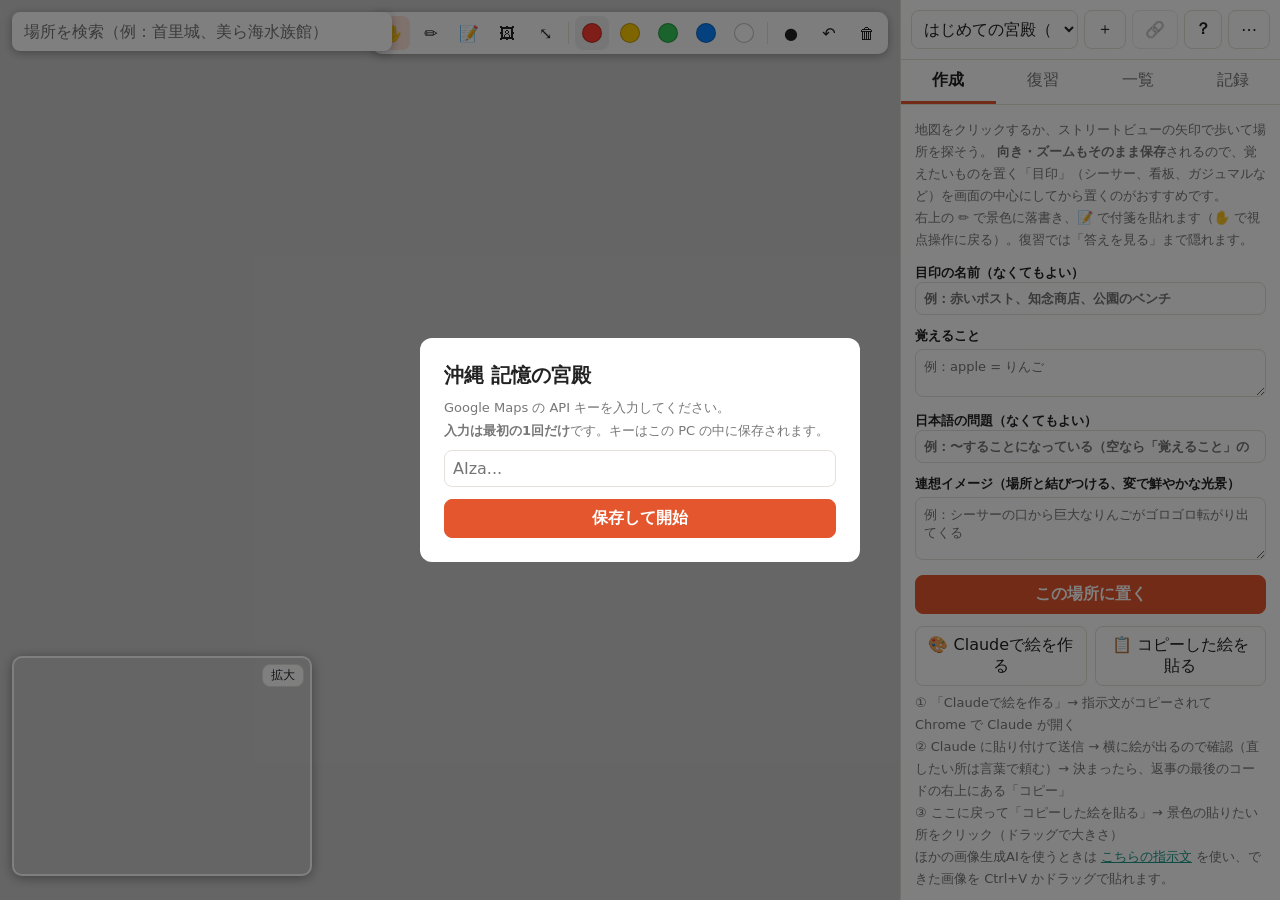
==== index.html @ 79969322 "記録タブ（成果の見える化）を追加 - 連続で復習した日数・覚えた場所の数・今週の正解率・今日の残り - 12週間の復習カレンダー、覚え具合（未復習／覚え中／定着／長期記憶）、宮殿ごと - 日ごとの復習" ====
<!doctype html>
<html lang="ja">
<head>
<meta charset="utf-8">
<meta name="viewport" content="width=device-width, initial-scale=1">
<title>沖縄 記憶の宮殿</title>
<meta name="theme-color" content="#e4572e">
<meta name="apple-mobile-web-app-capable" content="yes">
<meta name="apple-mobile-web-app-title" content="記憶の宮殿">
<link rel="manifest" href="manifest.json">
<link rel="icon" href="icon.svg" type="image/svg+xml">
<link rel="apple-touch-icon" href="icon-180.png">
<link rel="stylesheet" href="style.css">
</head>
<body>

<!-- 初回：APIキー入力 -->
<div id="setup" class="overlay hidden">
  <div class="card">
    <h1>沖縄 記憶の宮殿</h1>
    <p id="setupMsg" class="hint"></p>
    <input id="apiKeyInput" type="password" placeholder="AIza..." autocomplete="off">
    <div class="row-btns">
      <button id="saveKeyBtn" class="primary">保存して開始</button>
      <button id="closeSetupBtn" class="ghost hidden">閉じる</button>
    </div>
  </div>
</div>

<div id="app">
  <div id="stage">
    <div id="pano"></div>
    <canvas id="ink"></canvas>
    <input id="imgFile" type="file" accept="image/*" class="hidden">
    <div id="inkBar">
      <button data-tool="move" class="active" title="視点を動かす">✋</button>
      <button data-tool="pen" title="ペンで落書き">✏️</button>
      <button data-tool="note" title="付箋を貼る（クリックした所に）">📝</button>
      <button data-tool="image" title="画像を貼る（AIで作った絵など。Ctrl+V や ドラッグ&ドロップでもOK）">🖼</button>
      <button data-tool="adjust" title="貼った画像の大きさ・位置を変える（角をドラッグで大きさ、中をドラッグで移動、ホイールでも大きさ、Delete で削除）">⤡</button>
      <span class="sep"></span>
      <button class="swatch active" data-color="#ff3b30" style="--c:#ff3b30" title="赤"></button>
      <button class="swatch" data-color="#ffcc00" style="--c:#ffcc00" title="黄"></button>
      <button class="swatch" data-color="#34c759" style="--c:#34c759" title="緑"></button>
      <button class="swatch" data-color="#0a84ff" style="--c:#0a84ff" title="青"></button>
      <button class="swatch" data-color="#ffffff" style="--c:#ffffff" title="白"></button>
      <span class="sep"></span>
      <button data-ink="width" title="ペンの太さ">●</button>
      <button data-ink="undo" title="1つ戻す">↶</button>
      <button data-ink="clear" title="この場所の落書きを全部消す">🗑</button>
    </div>
    <form id="searchBox" autocomplete="off">
      <input id="searchInput" type="search" placeholder="場所を検索（例：首里城、美ら海水族館）" enterkeyhint="search">
      <ul id="searchResults" class="hidden"></ul>
    </form>
    <div id="mapWrap">
      <button id="mapToggle" title="地図の大きさを切り替え">拡大</button>
      <div id="map"></div>
    </div>
  </div>

  <aside id="panel">
    <header>
      <select id="palaceSelect" title="宮殿（ルート）を選ぶ"></select>
      <button id="newPalaceBtn" title="新しい宮殿を作る">＋</button>
      <button id="vaultBtn" title="Obsidian と連携する（Vault フォルダを選ぶ）">🔗</button>
      <a id="helpBtn" class="btn" href="help.html" target="_blank" title="使い方">？</a>
      <button id="menuBtn" title="メニュー">⋯</button>
      <div id="menu" class="hidden">
        <button data-menu="rename">宮殿の名前を変更</button>
        <button data-menu="delete">この宮殿を削除</button>
        <button data-menu="export">バックアップを保存（JSON）</button>
        <button data-menu="import">バックアップを読み込む</button>
        <button data-menu="storage">保存状況を見る</button>
        <button data-menu="vault-off">Obsidian 連携を解除</button>
        <button data-menu="notify">クラウド連携の設定（同期・LINE 通知）</button>
        <button data-menu="restore">クラウドのバックアップから戻す</button>
        <button data-menu="key">APIキーを変更</button>
      </div>
      <input id="importFile" type="file" accept="application/json,.json" class="hidden">
    </header>
    <nav class="tabs">
      <button data-mode="build" class="active">作成</button>
      <button data-mode="review">復習</button>
      <button data-mode="list">一覧</button>
      <button data-mode="stats">記録</button>
    </nav>
    <section id="content"></section>
  </aside>
</div>

<div id="toast"></div>
<script src="app.js"></script>
</body>
</html>
---- style.css ----
* { box-sizing: border-box; }
:root {
  --accent: #e4572e;   /* 赤瓦 */
  --accent2: #1b998b;  /* 海 */
  --bg: #f7f5f0;
  --panel: #fff;
  --text: #222;
  --muted: #777;
  --line: #e5e1d8;
}
html, body {
  margin: 0; height: 100%;
  font-family: system-ui, "Hiragino Sans", "Yu Gothic UI", "Meiryo", sans-serif;
  color: var(--text); background: var(--bg);
}
h1 { font-size: 20px; margin: 0 0 8px; }
button {
  font: inherit; cursor: pointer; color: var(--text);
  border: 1px solid var(--line); background: #fff;
  border-radius: 8px; padding: 8px 12px;
}
button:hover { filter: brightness(0.97); }
button.primary { background: var(--accent); border-color: var(--accent); color: #fff; font-weight: 600; }
button.ok { background: var(--accent2); border-color: var(--accent2); color: #fff; font-weight: 600; }
button.ng { background: #555; border-color: #555; color: #fff; font-weight: 600; }
button.ghost { background: transparent; color: var(--muted); }
button.small { padding: 4px 8px; font-size: 12px; }
button.linklike { border: none; background: none; padding: 0; color: var(--accent2); text-decoration: underline; font-size: inherit; }
textarea, input, select {
  font: inherit; width: 100%; padding: 8px;
  border: 1px solid var(--line); border-radius: 8px; background: #fff; color: var(--text);
}
textarea { resize: vertical; }

#app { display: grid; grid-template-columns: 1fr 380px; height: 100vh; height: 100dvh; }
#stage { position: relative; min-height: 0; }
#pano { position: absolute; inset: 0; background: #ccc; }

#ink { position: absolute; inset: 0; width: 100%; height: 100%; z-index: 1; pointer-events: none; }
#ink.active { pointer-events: auto; cursor: crosshair; touch-action: none; }

#inkBar {
  position: absolute; top: 12px; right: 12px; z-index: 4;
  display: flex; flex-wrap: wrap; align-items: center; gap: 4px; padding: 4px;
  background: rgba(255,255,255,.95); border-radius: 10px; box-shadow: 0 2px 10px rgba(0,0,0,.3);
}
#inkBar button { width: 34px; height: 34px; padding: 0; border: none; background: transparent; font-size: 16px; }
#inkBar button.active { background: #ffe3d9; }
#inkBar .sep { width: 1px; height: 22px; background: var(--line); margin: 0 2px; }
#inkBar .swatch::before {
  content: ""; display: block; width: 18px; height: 18px; margin: auto; border-radius: 50%;
  background: var(--c); border: 1px solid rgba(0,0,0,.25);
}
#inkBar .swatch.active { background: #eee; }

#searchBox {
  position: absolute; top: 12px; left: 12px; z-index: 4;
  width: min(380px, calc(100% - 80px)); margin: 0;
}
#searchInput { box-shadow: 0 2px 10px rgba(0,0,0,.3); border: none; padding: 10px 12px; }
#searchResults {
  list-style: none; margin: 6px 0 0; padding: 0; background: #fff; border-radius: 8px;
  overflow: hidden; box-shadow: 0 4px 16px rgba(0,0,0,.25);
}
#searchResults li { padding: 10px 12px; cursor: pointer; border-bottom: 1px solid var(--line); }
#searchResults li:last-child { border-bottom: none; }
#searchResults li:hover { background: #fff6f2; }
#searchResults li small { display: block; color: var(--muted); font-size: 12px; margin-top: 2px; }
#searchResults li.empty { cursor: default; color: var(--muted); }

#mapWrap {
  position: absolute; left: 12px; bottom: 24px; width: 300px; height: 220px;
  border-radius: 10px; overflow: hidden; border: 2px solid #fff;
  box-shadow: 0 2px 12px rgba(0,0,0,.35); transition: width .2s, height .2s; z-index: 2;
}
#mapWrap.big { width: min(70%, 700px); height: 65%; }
#map { width: 100%; height: 100%; }
#mapToggle { position: absolute; top: 6px; right: 6px; z-index: 3; padding: 2px 8px; font-size: 12px; }

#panel { display: flex; flex-direction: column; background: var(--panel); border-left: 1px solid var(--line); min-height: 0; }
#panel header { display: flex; gap: 6px; padding: 10px; border-bottom: 1px solid var(--line); position: relative; }
#panel header select { flex: 1; min-width: 0; }
a.btn {
  display: inline-flex; align-items: center; justify-content: center; min-width: 38px;
  border: 1px solid var(--line); border-radius: 8px; color: var(--text); text-decoration: none; font-weight: 700;
}
#vaultBtn { filter: grayscale(1); opacity: .6; }
#vaultBtn.on { filter: none; opacity: 1; background: #d6f5de; border-color: #9fdcb0; }
#vaultBtn.warn { filter: none; opacity: 1; background: #fff3a3; border-color: #e8d36a; }
#menu {
  position: absolute; right: 10px; top: 50px; z-index: 10; min-width: 200px;
  display: flex; flex-direction: column; background: #fff;
  border: 1px solid var(--line); border-radius: 8px; overflow: hidden; box-shadow: 0 4px 16px rgba(0,0,0,.15);
}
#menu button { border: none; border-radius: 0; text-align: left; }

.tabs { display: flex; border-bottom: 1px solid var(--line); }
.tabs button {
  flex: 1; border: none; border-radius: 0; background: none; padding: 10px;
  color: var(--muted); border-bottom: 3px solid transparent;
}
.tabs button.active { color: var(--text); border-bottom-color: var(--accent); font-weight: 600; }

#content { padding: 14px; overflow-y: auto; flex: 1; }
#content label { display: block; font-size: 13px; font-weight: 600; margin: 12px 0 4px; }
#content label textarea { margin-top: 4px; font-weight: 400; }
.row-btns { display: flex; gap: 8px; flex-wrap: wrap; margin-top: 12px; }
.row-btns button { flex: 1; }
.hint { font-size: 13px; color: var(--muted); line-height: 1.7; margin: 0 0 8px; }
.badge { display: inline-block; background: #fff3e0; color: #b4441f; font-size: 12px; padding: 3px 8px; border-radius: 99px; }
.count { font-size: 13px; color: var(--muted); margin-top: 16px; }

.progress { font-size: 13px; color: var(--muted); }
.question { font-size: 18px; font-weight: 700; margin: 10px 0 14px; }
.loci .landmark { color: var(--accent2, #1b998b); font-weight: 600; }
/* 記録タブ */
.tiles { display: grid; grid-template-columns: 1fr 1fr; gap: 8px; margin-top: 4px; }
.tile { border: 1px solid var(--line); border-radius: 10px; padding: 10px 12px; background: var(--panel); }
.tile-num { font-size: 26px; font-weight: 700; line-height: 1.2; font-variant-numeric: tabular-nums; }
.tile-num small { font-size: 13px; font-weight: 600; color: var(--muted); }
.tile-lbl { font-size: 12px; color: var(--muted); margin-top: 2px; }
h3.sec { font-size: 14px; margin: 18px 0 8px; }
.heatmap { display: flex; gap: 4px; }
.hm-days { display: grid; grid-template-rows: repeat(7, 14px); gap: 3px; font-size: 10px; color: var(--muted); line-height: 14px; }
.hm-grid { display: grid; grid-auto-flow: column; grid-template-rows: repeat(7, 14px); grid-auto-columns: 14px; gap: 3px; }
.hm-cell { display: inline-block; width: 14px; height: 14px; border-radius: 3px; }
.hm-cell[data-tip] { cursor: pointer; }
.hm-cell.future { background: transparent; }
.hm-cell.today { outline: 2px solid var(--text); outline-offset: -1px; }
.hm-legend { display: flex; align-items: center; gap: 3px; font-size: 11px; color: var(--muted); margin-top: 6px; }
.lvbar { display: flex; gap: 2px; height: 14px; border-radius: 4px; overflow: hidden; background: var(--line); }
.lvbar span { min-width: 4px; }
.lv-legend { list-style: none; padding: 0; margin: 8px 0 0; display: flex; flex-wrap: wrap; gap: 6px 14px; font-size: 12px; }
.lv-legend li { display: flex; align-items: center; gap: 5px; }
.lv-legend b { font-variant-numeric: tabular-nums; }
.sw { width: 10px; height: 10px; border-radius: 3px; display: inline-block; }
.pal-stats { list-style: none; padding: 0; margin: 0; display: grid; gap: 10px; }
.pal-row { display: flex; justify-content: space-between; font-size: 13px; margin-bottom: 4px; }
.pal-row small { color: var(--muted); }
.hint-ja { font-size: 18px; font-weight: 700; margin: -6px 0 14px; padding: 10px 12px; border-radius: 10px; background: var(--hint-bg, rgba(27, 153, 139, .12)); }
.hint-ja small { display: block; font-size: 12px; font-weight: 400; opacity: .75; margin-top: 2px; }
#content label.check { display: flex; align-items: center; gap: 6px; font-size: 13px; margin-top: 12px; cursor: pointer; }
#content label.check input { width: auto; margin: 0; }
.answer { background: #f0faf8; border: 1px solid #cdeee8; border-radius: 10px; padding: 12px; }
.answer .item { font-size: 20px; font-weight: 700; white-space: pre-wrap; }
.answer .image { margin-top: 8px; font-size: 14px; color: #355; white-space: pre-wrap; }
.score { font-size: 32px; font-weight: 700; margin: 10px 0; }

ol.loci { list-style: none; padding: 0; margin: 0; }
ol.loci li { border: 1px solid var(--line); border-radius: 10px; padding: 10px; margin-bottom: 8px; }
ol.loci .row { display: flex; gap: 10px; }
ol.loci .num {
  flex: none; width: 26px; height: 26px; border-radius: 50%; background: var(--accent); color: #fff;
  display: flex; align-items: center; justify-content: center; font-size: 13px; font-weight: 700;
}
ol.loci .txt { min-width: 0; }
ol.loci .txt b { display: block; white-space: pre-wrap; word-break: break-word; }
ol.loci .txt small { display: block; color: var(--muted); white-space: pre-wrap; word-break: break-word; margin-top: 2px; }
ol.loci .acts { display: flex; gap: 4px; flex-wrap: wrap; margin-top: 8px; }

.hidden { display: none !important; }
.overlay { position: fixed; inset: 0; background: rgba(0,0,0,.5); display: flex; align-items: center; justify-content: center; z-index: 100; padding: 16px; }
.card { background: #fff; border-radius: 12px; padding: 24px; max-width: 440px; width: 100%; }

#toast {
  position: fixed; left: 50%; bottom: 24px; transform: translate(-50%, 20px);
  background: #222; color: #fff; padding: 10px 16px; border-radius: 8px;
  opacity: 0; transition: .2s; pointer-events: none; z-index: 200; max-width: calc(100% - 32px);
}
#toast.show { opacity: 1; transform: translate(-50%, 0); }

@media (max-width: 800px) {
  #app { grid-template-columns: 1fr; grid-template-rows: 55vh 1fr; grid-template-rows: 55dvh 1fr; }
  #panel { border-left: none; border-top: 1px solid var(--line); }
  #mapWrap { width: 130px; height: 130px; left: 8px; bottom: 28px; }
  #searchBox { width: calc(100% - 24px); }
  #inkBar { top: 60px; right: auto; left: 12px; }
  #inkBar button { width: 30px; height: 30px; }
  #mapWrap.big { width: calc(100% - 16px); height: calc(100% - 36px); }
}
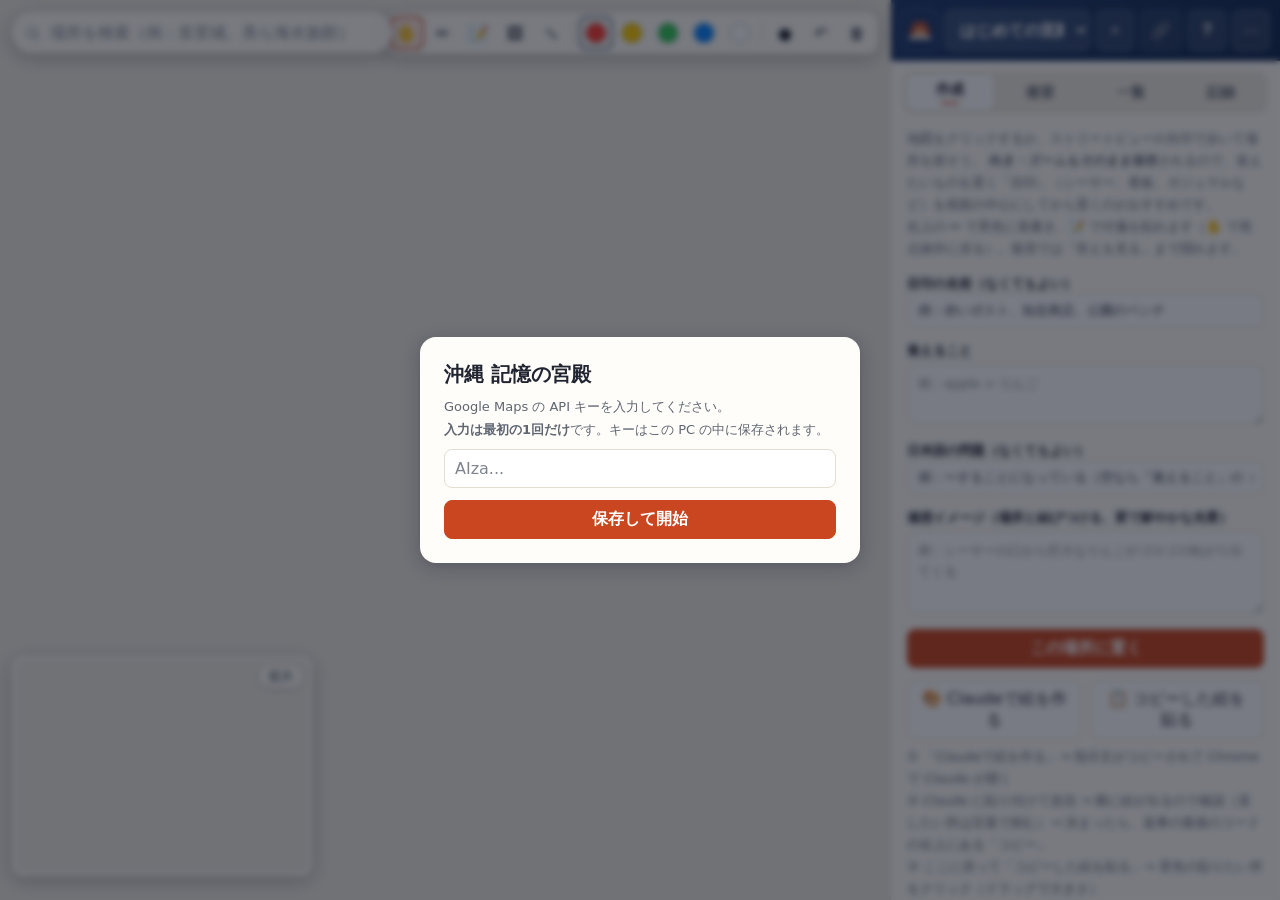
==== commit a0ad9276: "デザイン刷新：ダークモード（自動／ライト／ダーク切り替え）、琉球藍のヘッダー、タブ・カード・道具バーの見た目を整える Co-Authored-By: Claude Opus 5.5 <noreply@" ====
--- a/index.html
+++ b/index.html
@@ -4,12 +4,16 @@
 <meta charset="utf-8">
 <meta name="viewport" content="width=device-width, initial-scale=1">
 <title>沖縄 記憶の宮殿</title>
-<meta name="theme-color" content="#e4572e">
+<meta name="theme-color" content="#1f3b6e">
+<script>
+  // 画面の色（自動／ライト／ダーク）。描画前に当てて、ちらつきを防ぐ
+  try { const t = localStorage.getItem('loci-okinawa-theme'); if (t === 'light' || t === 'dark') document.documentElement.dataset.theme = t; } catch (e) {}
+</script>
 <meta name="apple-mobile-web-app-capable" content="yes">
 <meta name="apple-mobile-web-app-title" content="記憶の宮殿">
-<link rel="manifest" href="manifest.json">
-<link rel="icon" href="icon.svg" type="image/svg+xml">
-<link rel="apple-touch-icon" href="icon-180.png">
+<link rel="manifest" href="manifest.json?v=3">
+<link rel="icon" href="icon.svg?v=2" type="image/svg+xml">
+<link rel="apple-touch-icon" sizes="180x180" href="apple-touch-icon.png">
 <link rel="stylesheet" href="style.css">
 </head>
 <body>
@@ -67,6 +71,8 @@
       <a id="helpBtn" class="btn" href="help.html" target="_blank" title="使い方">？</a>
       <button id="menuBtn" title="メニュー">⋯</button>
       <div id="menu" class="hidden">
+        <button data-menu="theme" id="themeMenuBtn">画面の色：自動</button>
+        <div class="menu-sep"></div>
         <button data-menu="rename">宮殿の名前を変更</button>
         <button data-menu="delete">この宮殿を削除</button>
         <button data-menu="export">バックアップを保存（JSON）</button>
--- a/style.css
+++ b/style.css
@@ -1,131 +1,243 @@
 * { box-sizing: border-box; }
+
+/* ===== 色（ライト）。琉球藍・赤瓦・海の3色が軸 ===== */
 :root {
-  --accent: #e4572e;   /* 赤瓦 */
-  --accent2: #1b998b;  /* 海 */
-  --bg: #f7f5f0;
-  --panel: #fff;
-  --text: #222;
-  --muted: #777;
-  --line: #e5e1d8;
-}
+  --ai: #1f3b6e;          /* 琉球藍（ヘッダー・ブランド） */
+  --ai-deep: #162b52;
+  --accent: #c94620;      /* 赤瓦（白文字が読める濃さ） */
+  --accent-soft: #fbe6dd;
+  --accent2: #12786c;     /* 海（白文字が読める濃さ） */
+  --accent2-soft: #ddf1ee;
+  --accent2-text: #12786c; /* 海色の文字 */
+  --ng: #5b6170;
+  --bg: #f4f1ea;          /* 砂 */
+  --panel: #fffdf9;
+  --raised: #ffffff;
+  --sunken: #efebe2;
+  --text: #1f2430;
+  --muted: #5f6672;
+  --line: #e4ded1;
+  --shadow: 0 1px 2px rgba(31,36,48,.06), 0 4px 14px rgba(31,36,48,.08);
+  --shadow-float: 0 4px 18px rgba(15,22,38,.28);
+  --glass: rgba(255,253,249,.92);
+  --hover: rgba(31,59,110,.06);
+  --answer-bg: #e9f5f2; --answer-line: #c5e6df; --answer-sub: #2f5a55;
+  --badge-bg: #fdeee2; --badge-text: #9c3a17;
+  --hint-bg: rgba(18,120,108,.10);
+  --heat-0: #ebe7de; --heat-1: #c6e7e1; --heat-2: #86cbbf; --heat-3: #2f9e8f; --heat-4: #135e55;
+  --lv-new: #e4ded1; --lv-learn: #a8ddd5; --lv-solid: #3fae9f; --lv-long: #17665d;
+  --toast-bg: #1f2430; --toast-text: #fff;
+  --radius: 12px; --radius-s: 8px;
+  color-scheme: light;
+}
+
+/* ===== 色（ダーク）。夜の海と藍 ===== */
+@media (prefers-color-scheme: dark) {
+  :root:not([data-theme="light"]) {
+    --ai: #1a2f57; --ai-deep: #12223f;
+    --accent: #d2532b; --accent-soft: #3a2219;
+    --accent2: #138476; --accent2-soft: #12322f; --accent2-text: #5cc9b7;
+    --ng: #4a5163;
+    --bg: #0e1422; --panel: #141c2e; --raised: #1b2539; --sunken: #10172a;
+    --text: #e6e9f0; --muted: #9ba5b9; --line: #283350;
+    --shadow: 0 1px 2px rgba(0,0,0,.3), 0 4px 14px rgba(0,0,0,.3);
+    --shadow-float: 0 4px 18px rgba(0,0,0,.55);
+    --glass: rgba(20,28,46,.92);
+    --hover: rgba(255,255,255,.06);
+    --answer-bg: #12302d; --answer-line: #1f4a45; --answer-sub: #a9d6cf;
+    --badge-bg: #3a2219; --badge-text: #f4a888;
+    --hint-bg: rgba(53,190,172,.14);
+    --heat-0: #1e2840; --heat-1: #17423f; --heat-2: #1d6b62; --heat-3: #33a191; --heat-4: #7fd9cb;
+    --lv-new: #2c3754; --lv-learn: #1d6b62; --lv-solid: #33a191; --lv-long: #7fd9cb;
+    --toast-bg: #e6e9f0; --toast-text: #141c2e;
+    color-scheme: dark;
+  }
+}
+:root[data-theme="dark"] {
+  --ai: #1a2f57; --ai-deep: #12223f;
+  --accent: #d2532b; --accent-soft: #3a2219;
+  --accent2: #138476; --accent2-soft: #12322f; --accent2-text: #5cc9b7;
+  --ng: #4a5163;
+  --bg: #0e1422; --panel: #141c2e; --raised: #1b2539; --sunken: #10172a;
+  --text: #e6e9f0; --muted: #9ba5b9; --line: #283350;
+  --shadow: 0 1px 2px rgba(0,0,0,.3), 0 4px 14px rgba(0,0,0,.3);
+  --shadow-float: 0 4px 18px rgba(0,0,0,.55);
+  --glass: rgba(20,28,46,.92);
+  --hover: rgba(255,255,255,.06);
+  --answer-bg: #12302d; --answer-line: #1f4a45; --answer-sub: #a9d6cf;
+  --badge-bg: #3a2219; --badge-text: #f4a888;
+  --hint-bg: rgba(53,190,172,.14);
+  --heat-0: #1e2840; --heat-1: #17423f; --heat-2: #1d6b62; --heat-3: #33a191; --heat-4: #7fd9cb;
+  --lv-new: #2c3754; --lv-learn: #1d6b62; --lv-solid: #33a191; --lv-long: #7fd9cb;
+  --toast-bg: #e6e9f0; --toast-text: #141c2e;
+  color-scheme: dark;
+}
+
 html, body {
   margin: 0; height: 100%;
   font-family: system-ui, "Hiragino Sans", "Yu Gothic UI", "Meiryo", sans-serif;
   color: var(--text); background: var(--bg);
+  -webkit-font-smoothing: antialiased;
 }
 h1 { font-size: 20px; margin: 0 0 8px; }
+:focus-visible { outline: 2px solid var(--accent2); outline-offset: 2px; }
+
+/* ===== ボタン・入力 ===== */
 button {
   font: inherit; cursor: pointer; color: var(--text);
-  border: 1px solid var(--line); background: #fff;
-  border-radius: 8px; padding: 8px 12px;
-}
-button:hover { filter: brightness(0.97); }
+  border: 1px solid var(--line); background: var(--raised);
+  border-radius: var(--radius-s); padding: 8px 12px;
+  transition: background-color .15s, border-color .15s, transform .05s, filter .15s;
+}
+button:hover { background: var(--hover); }
+button:active { transform: translateY(1px); }
 button.primary { background: var(--accent); border-color: var(--accent); color: #fff; font-weight: 600; }
 button.ok { background: var(--accent2); border-color: var(--accent2); color: #fff; font-weight: 600; }
-button.ng { background: #555; border-color: #555; color: #fff; font-weight: 600; }
-button.ghost { background: transparent; color: var(--muted); }
-button.small { padding: 4px 8px; font-size: 12px; }
-button.linklike { border: none; background: none; padding: 0; color: var(--accent2); text-decoration: underline; font-size: inherit; }
+button.ng { background: var(--ng); border-color: var(--ng); color: #fff; font-weight: 600; }
+button.primary:hover, button.ok:hover, button.ng:hover { filter: brightness(1.08); }
+button.ghost { background: transparent; border-color: transparent; color: var(--muted); }
+button.ghost:hover { background: var(--hover); }
+button.small { padding: 4px 9px; font-size: 12px; }
+button.linklike { border: none; background: none; padding: 0; color: var(--accent2-text); text-decoration: underline; font-size: inherit; }
 textarea, input, select {
-  font: inherit; width: 100%; padding: 8px;
-  border: 1px solid var(--line); border-radius: 8px; background: #fff; color: var(--text);
-}
-textarea { resize: vertical; }
-
-#app { display: grid; grid-template-columns: 1fr 380px; height: 100vh; height: 100dvh; }
+  font: inherit; width: 100%; padding: 9px 10px;
+  border: 1px solid var(--line); border-radius: var(--radius-s); background: var(--raised); color: var(--text);
+  transition: border-color .15s, box-shadow .15s;
+}
+textarea:focus, input:focus, select:focus { outline: none; border-color: var(--accent2); box-shadow: 0 0 0 3px var(--accent2-soft); }
+textarea { resize: vertical; line-height: 1.6; }
+::placeholder { color: var(--muted); opacity: .8; }
+
+/* ===== 全体の配置 ===== */
+#app { display: grid; grid-template-columns: 1fr 390px; height: 100vh; height: 100dvh; }
 #stage { position: relative; min-height: 0; }
-#pano { position: absolute; inset: 0; background: #ccc; }
+#pano { position: absolute; inset: 0; background: var(--sunken); }
 
 #ink { position: absolute; inset: 0; width: 100%; height: 100%; z-index: 1; pointer-events: none; }
 #ink.active { pointer-events: auto; cursor: crosshair; touch-action: none; }
 
+/* ===== 景色の上の道具（すりガラス） ===== */
 #inkBar {
   position: absolute; top: 12px; right: 12px; z-index: 4;
-  display: flex; flex-wrap: wrap; align-items: center; gap: 4px; padding: 4px;
-  background: rgba(255,255,255,.95); border-radius: 10px; box-shadow: 0 2px 10px rgba(0,0,0,.3);
-}
-#inkBar button { width: 34px; height: 34px; padding: 0; border: none; background: transparent; font-size: 16px; }
-#inkBar button.active { background: #ffe3d9; }
-#inkBar .sep { width: 1px; height: 22px; background: var(--line); margin: 0 2px; }
+  display: flex; flex-wrap: wrap; align-items: center; gap: 2px; padding: 4px;
+  background: var(--glass); border-radius: var(--radius); box-shadow: var(--shadow-float);
+  -webkit-backdrop-filter: blur(10px); backdrop-filter: blur(10px);
+}
+#inkBar button { width: 34px; height: 34px; padding: 0; border: none; background: transparent; font-size: 16px; border-radius: 8px; }
+#inkBar button:hover { background: var(--hover); }
+#inkBar button.active { background: var(--accent-soft); box-shadow: inset 0 0 0 1.5px var(--accent); }
+#inkBar .sep { width: 1px; height: 22px; background: var(--line); margin: 0 3px; }
 #inkBar .swatch::before {
   content: ""; display: block; width: 18px; height: 18px; margin: auto; border-radius: 50%;
   background: var(--c); border: 1px solid rgba(0,0,0,.25);
 }
-#inkBar .swatch.active { background: #eee; }
+#inkBar .swatch.active { background: var(--hover); box-shadow: inset 0 0 0 1.5px var(--muted); }
 
 #searchBox {
   position: absolute; top: 12px; left: 12px; z-index: 4;
   width: min(380px, calc(100% - 80px)); margin: 0;
 }
-#searchInput { box-shadow: 0 2px 10px rgba(0,0,0,.3); border: none; padding: 10px 12px; }
+#searchInput {
+  box-shadow: var(--shadow-float); border: none; padding: 11px 14px 11px 38px; border-radius: 999px;
+  background: var(--glass) url("data:image/svg+xml,%3Csvg xmlns='http://www.w3.org/2000/svg' viewBox='0 0 24 24' fill='none' stroke='%238a92a0' stroke-width='2.2' stroke-linecap='round'%3E%3Ccircle cx='11' cy='11' r='7'/%3E%3Cpath d='m20 20-4-4'/%3E%3C/svg%3E") 13px 50% / 16px no-repeat;
+  -webkit-backdrop-filter: blur(10px); backdrop-filter: blur(10px);
+}
+#searchInput:focus { box-shadow: var(--shadow-float), 0 0 0 3px var(--accent2-soft); }
 #searchResults {
-  list-style: none; margin: 6px 0 0; padding: 0; background: #fff; border-radius: 8px;
-  overflow: hidden; box-shadow: 0 4px 16px rgba(0,0,0,.25);
-}
-#searchResults li { padding: 10px 12px; cursor: pointer; border-bottom: 1px solid var(--line); }
-#searchResults li:last-child { border-bottom: none; }
-#searchResults li:hover { background: #fff6f2; }
+  list-style: none; margin: 8px 0 0; padding: 4px; background: var(--panel); border-radius: var(--radius);
+  overflow: hidden; box-shadow: var(--shadow-float);
+}
+#searchResults li { padding: 10px 12px; cursor: pointer; border-radius: 8px; }
+#searchResults li:hover { background: var(--accent-soft); }
 #searchResults li small { display: block; color: var(--muted); font-size: 12px; margin-top: 2px; }
 #searchResults li.empty { cursor: default; color: var(--muted); }
+#searchResults li.empty:hover { background: none; }
 
 #mapWrap {
   position: absolute; left: 12px; bottom: 24px; width: 300px; height: 220px;
-  border-radius: 10px; overflow: hidden; border: 2px solid #fff;
-  box-shadow: 0 2px 12px rgba(0,0,0,.35); transition: width .2s, height .2s; z-index: 2;
+  border-radius: var(--radius); overflow: hidden; border: 3px solid var(--panel);
+  box-shadow: var(--shadow-float); transition: width .2s, height .2s; z-index: 2;
 }
 #mapWrap.big { width: min(70%, 700px); height: 65%; }
 #map { width: 100%; height: 100%; }
-#mapToggle { position: absolute; top: 6px; right: 6px; z-index: 3; padding: 2px 8px; font-size: 12px; }
-
+#mapToggle {
+  position: absolute; top: 6px; right: 6px; z-index: 3; padding: 3px 10px; font-size: 12px;
+  border: none; border-radius: 999px; background: var(--glass); box-shadow: 0 1px 4px rgba(0,0,0,.25);
+}
+
+/* ===== 右のパネル ===== */
 #panel { display: flex; flex-direction: column; background: var(--panel); border-left: 1px solid var(--line); min-height: 0; }
-#panel header { display: flex; gap: 6px; padding: 10px; border-bottom: 1px solid var(--line); position: relative; }
-#panel header select { flex: 1; min-width: 0; }
+#panel header {
+  display: flex; gap: 6px; padding: 10px; position: relative; align-items: stretch;
+  background: linear-gradient(135deg, var(--ai), var(--ai-deep)); color: #fff;
+}
+#panel header::before {
+  content: ""; flex: none; width: 38px; border-radius: 10px;
+  background: url("icon.svg?v=2") center / cover no-repeat;
+  box-shadow: 0 0 0 1px rgba(255,255,255,.18);
+}
+#panel header select {
+  flex: 1; min-width: 0; font-weight: 600;
+  background-color: rgba(255,255,255,.12); color: #fff; border-color: rgba(255,255,255,.22);
+}
+#panel header select option { color: var(--text); background: var(--panel); }
+#panel header > button, #panel header > a.btn {
+  background: rgba(255,255,255,.10); border-color: rgba(255,255,255,.2); color: #fff; min-width: 38px; padding: 8px 10px;
+}
+#panel header > button:hover, #panel header > a.btn:hover { background: rgba(255,255,255,.2); }
 a.btn {
   display: inline-flex; align-items: center; justify-content: center; min-width: 38px;
-  border: 1px solid var(--line); border-radius: 8px; color: var(--text); text-decoration: none; font-weight: 700;
-}
-#vaultBtn { filter: grayscale(1); opacity: .6; }
-#vaultBtn.on { filter: none; opacity: 1; background: #d6f5de; border-color: #9fdcb0; }
-#vaultBtn.warn { filter: none; opacity: 1; background: #fff3a3; border-color: #e8d36a; }
+  border: 1px solid var(--line); border-radius: var(--radius-s); color: var(--text); text-decoration: none; font-weight: 700;
+}
+#panel header > #vaultBtn { filter: grayscale(1); opacity: .65; }
+#panel header > #vaultBtn.on { filter: none; opacity: 1; background: rgba(120,220,150,.28); border-color: rgba(150,235,175,.6); }
+#panel header > #vaultBtn.warn { filter: none; opacity: 1; background: rgba(255,220,90,.3); border-color: rgba(255,225,120,.7); }
 #menu {
-  position: absolute; right: 10px; top: 50px; z-index: 10; min-width: 200px;
-  display: flex; flex-direction: column; background: #fff;
-  border: 1px solid var(--line); border-radius: 8px; overflow: hidden; box-shadow: 0 4px 16px rgba(0,0,0,.15);
-}
-#menu button { border: none; border-radius: 0; text-align: left; }
-
-.tabs { display: flex; border-bottom: 1px solid var(--line); }
+  position: absolute; right: 10px; top: 54px; z-index: 10; min-width: 230px;
+  display: flex; flex-direction: column; background: var(--panel); padding: 4px;
+  border: 1px solid var(--line); border-radius: var(--radius); box-shadow: var(--shadow-float);
+}
+#menu button { border: none; border-radius: 8px; text-align: left; background: transparent; padding: 9px 12px; }
+#menu button:hover { background: var(--hover); }
+#menu .menu-sep { height: 1px; background: var(--line); margin: 4px 6px; }
+
+/* タブ：切り替えスイッチ風 */
+.tabs { display: flex; gap: 2px; margin: 10px 12px 0; padding: 3px; background: var(--sunken); border-radius: 10px; }
 .tabs button {
-  flex: 1; border: none; border-radius: 0; background: none; padding: 10px;
-  color: var(--muted); border-bottom: 3px solid transparent;
-}
-.tabs button.active { color: var(--text); border-bottom-color: var(--accent); font-weight: 600; }
-
-#content { padding: 14px; overflow-y: auto; flex: 1; }
-#content label { display: block; font-size: 13px; font-weight: 600; margin: 12px 0 4px; }
+  flex: 1; border: none; border-radius: 8px; background: none; padding: 7px 8px;
+  color: var(--muted); font-weight: 600; font-size: 14px;
+}
+.tabs button:hover { background: var(--hover); color: var(--text); }
+.tabs button.active { background: var(--raised); color: var(--text); box-shadow: 0 1px 3px rgba(0,0,0,.12); }
+.tabs button.active::after { content: ""; display: block; height: 2px; width: 18px; margin: 3px auto 0; border-radius: 2px; background: var(--accent); }
+
+#content { padding: 14px 16px 24px; overflow-y: auto; flex: 1; }
+#content label { display: block; font-size: 13px; font-weight: 600; margin: 14px 0 4px; }
 #content label textarea { margin-top: 4px; font-weight: 400; }
 .row-btns { display: flex; gap: 8px; flex-wrap: wrap; margin-top: 12px; }
 .row-btns button { flex: 1; }
 .hint { font-size: 13px; color: var(--muted); line-height: 1.7; margin: 0 0 8px; }
-.badge { display: inline-block; background: #fff3e0; color: #b4441f; font-size: 12px; padding: 3px 8px; border-radius: 99px; }
+.badge { display: inline-block; background: var(--badge-bg); color: var(--badge-text); font-size: 12px; font-weight: 600; padding: 3px 9px; border-radius: 99px; }
 .count { font-size: 13px; color: var(--muted); margin-top: 16px; }
 
 .progress { font-size: 13px; color: var(--muted); }
-.question { font-size: 18px; font-weight: 700; margin: 10px 0 14px; }
-.loci .landmark { color: var(--accent2, #1b998b); font-weight: 600; }
-/* 記録タブ */
+.question { font-size: 19px; font-weight: 700; margin: 10px 0 14px; line-height: 1.5; }
+.loci .landmark { color: var(--accent2-text); font-weight: 600; }
+
+/* ===== 記録タブ ===== */
 .tiles { display: grid; grid-template-columns: 1fr 1fr; gap: 8px; margin-top: 4px; }
-.tile { border: 1px solid var(--line); border-radius: 10px; padding: 10px 12px; background: var(--panel); }
+.tile { border: 1px solid var(--line); border-radius: var(--radius); padding: 11px 13px; background: var(--raised); box-shadow: var(--shadow); }
 .tile-num { font-size: 26px; font-weight: 700; line-height: 1.2; font-variant-numeric: tabular-nums; }
 .tile-num small { font-size: 13px; font-weight: 600; color: var(--muted); }
 .tile-lbl { font-size: 12px; color: var(--muted); margin-top: 2px; }
-h3.sec { font-size: 14px; margin: 18px 0 8px; }
+h3.sec { font-size: 14px; margin: 20px 0 8px; display: flex; align-items: center; gap: 6px; }
+h3.sec::before { content: ""; width: 4px; height: 14px; border-radius: 2px; background: var(--accent); }
 .heatmap { display: flex; gap: 4px; }
 .hm-days { display: grid; grid-template-rows: repeat(7, 14px); gap: 3px; font-size: 10px; color: var(--muted); line-height: 14px; }
 .hm-grid { display: grid; grid-auto-flow: column; grid-template-rows: repeat(7, 14px); grid-auto-columns: 14px; gap: 3px; }
 .hm-cell { display: inline-block; width: 14px; height: 14px; border-radius: 3px; }
 .hm-cell[data-tip] { cursor: pointer; }
-.hm-cell.future { background: transparent; }
+.hm-cell.future { background: transparent !important; }
 .hm-cell.today { outline: 2px solid var(--text); outline-offset: -1px; }
 .hm-legend { display: flex; align-items: center; gap: 3px; font-size: 11px; color: var(--muted); margin-top: 6px; }
 .lvbar { display: flex; gap: 2px; height: 14px; border-radius: 4px; overflow: hidden; background: var(--line); }
@@ -137,17 +249,24 @@
 .pal-stats { list-style: none; padding: 0; margin: 0; display: grid; gap: 10px; }
 .pal-row { display: flex; justify-content: space-between; font-size: 13px; margin-bottom: 4px; }
 .pal-row small { color: var(--muted); }
-.hint-ja { font-size: 18px; font-weight: 700; margin: -6px 0 14px; padding: 10px 12px; border-radius: 10px; background: var(--hint-bg, rgba(27, 153, 139, .12)); }
+
+/* ===== 復習 ===== */
+.hint-ja { font-size: 18px; font-weight: 700; margin: -6px 0 14px; padding: 11px 13px; border-radius: var(--radius); background: var(--hint-bg); }
 .hint-ja small { display: block; font-size: 12px; font-weight: 400; opacity: .75; margin-top: 2px; }
 #content label.check { display: flex; align-items: center; gap: 6px; font-size: 13px; margin-top: 12px; cursor: pointer; }
-#content label.check input { width: auto; margin: 0; }
-.answer { background: #f0faf8; border: 1px solid #cdeee8; border-radius: 10px; padding: 12px; }
+#content label.check input { width: auto; margin: 0; accent-color: var(--accent2); }
+.answer { background: var(--answer-bg); border: 1px solid var(--answer-line); border-radius: var(--radius); padding: 13px; }
 .answer .item { font-size: 20px; font-weight: 700; white-space: pre-wrap; }
-.answer .image { margin-top: 8px; font-size: 14px; color: #355; white-space: pre-wrap; }
-.score { font-size: 32px; font-weight: 700; margin: 10px 0; }
-
+.answer .image { margin-top: 8px; font-size: 14px; color: var(--answer-sub); white-space: pre-wrap; }
+.score { font-size: 34px; font-weight: 700; margin: 10px 0; font-variant-numeric: tabular-nums; }
+
+/* ===== 一覧 ===== */
 ol.loci { list-style: none; padding: 0; margin: 0; }
-ol.loci li { border: 1px solid var(--line); border-radius: 10px; padding: 10px; margin-bottom: 8px; }
+ol.loci li {
+  border: 1px solid var(--line); border-radius: var(--radius); padding: 11px; margin-bottom: 8px;
+  background: var(--raised); transition: border-color .15s, box-shadow .15s;
+}
+ol.loci li:hover { border-color: var(--accent2); box-shadow: var(--shadow); }
 ol.loci .row { display: flex; gap: 10px; }
 ol.loci .num {
   flex: none; width: 26px; height: 26px; border-radius: 50%; background: var(--accent); color: #fff;
@@ -158,16 +277,23 @@
 ol.loci .txt small { display: block; color: var(--muted); white-space: pre-wrap; word-break: break-word; margin-top: 2px; }
 ol.loci .acts { display: flex; gap: 4px; flex-wrap: wrap; margin-top: 8px; }
 
+/* ===== 重なる画面・お知らせ ===== */
 .hidden { display: none !important; }
-.overlay { position: fixed; inset: 0; background: rgba(0,0,0,.5); display: flex; align-items: center; justify-content: center; z-index: 100; padding: 16px; }
-.card { background: #fff; border-radius: 12px; padding: 24px; max-width: 440px; width: 100%; }
+.overlay {
+  position: fixed; inset: 0; background: rgba(10,16,30,.55); display: flex; align-items: center; justify-content: center; z-index: 100; padding: 16px;
+  -webkit-backdrop-filter: blur(3px); backdrop-filter: blur(3px);
+}
+.card { background: var(--panel); color: var(--text); border-radius: 16px; padding: 24px; max-width: 440px; width: 100%; box-shadow: var(--shadow-float); }
 
 #toast {
   position: fixed; left: 50%; bottom: 24px; transform: translate(-50%, 20px);
-  background: #222; color: #fff; padding: 10px 16px; border-radius: 8px;
+  background: var(--toast-bg); color: var(--toast-text); padding: 10px 18px; border-radius: 999px; box-shadow: var(--shadow-float);
   opacity: 0; transition: .2s; pointer-events: none; z-index: 200; max-width: calc(100% - 32px);
 }
 #toast.show { opacity: 1; transform: translate(-50%, 0); }
+
+@media (max-width: 360px) { #panel header::before { display: none; } }
+@media (prefers-reduced-motion: reduce) { * { transition: none !important; } }
 
 @media (max-width: 800px) {
   #app { grid-template-columns: 1fr; grid-template-rows: 55vh 1fr; grid-template-rows: 55dvh 1fr; }
@@ -177,4 +303,5 @@
   #inkBar { top: 60px; right: auto; left: 12px; }
   #inkBar button { width: 30px; height: 30px; }
   #mapWrap.big { width: calc(100% - 16px); height: calc(100% - 36px); }
-}
+  #content { padding-bottom: max(24px, env(safe-area-inset-bottom, 0px)); }
+}
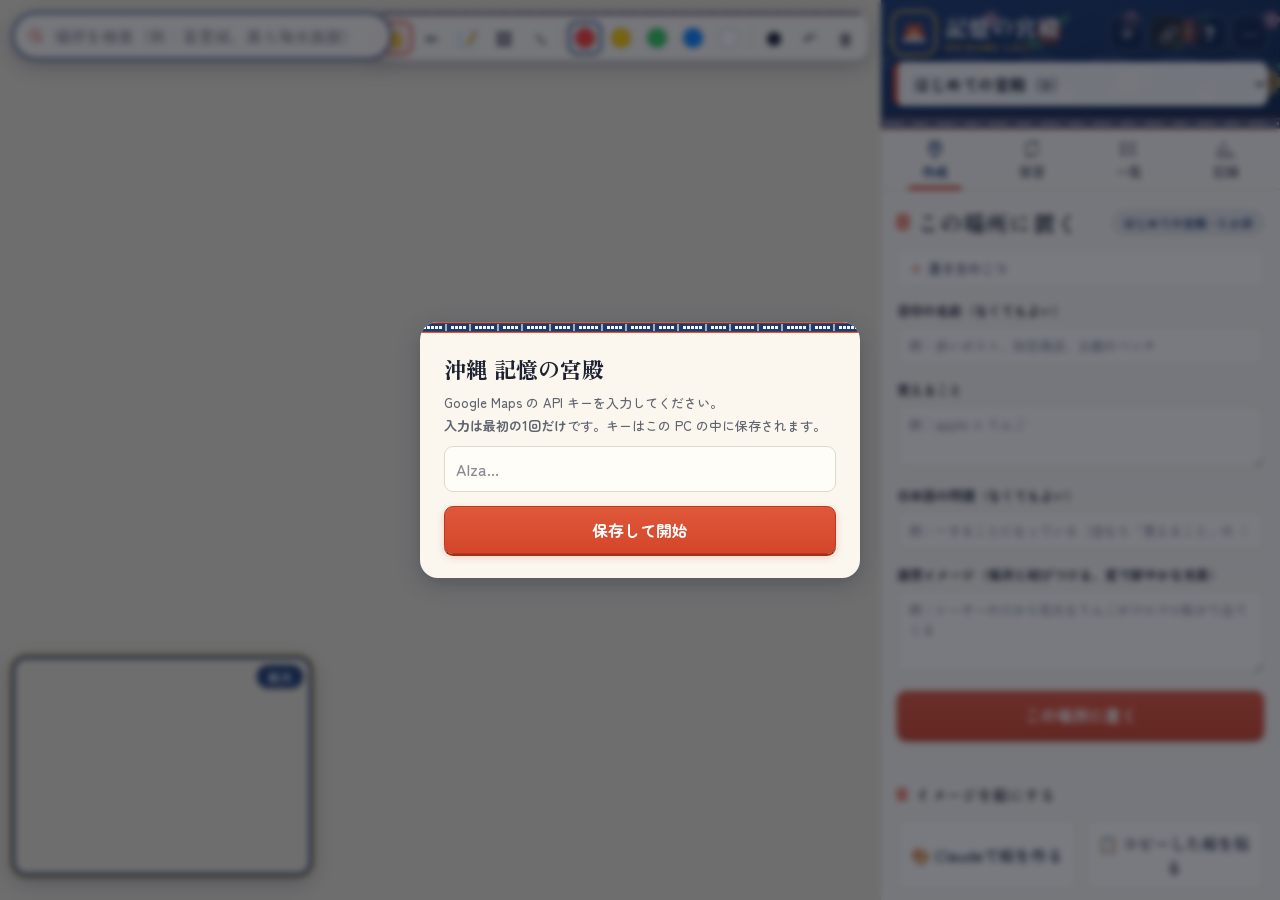
==== commit 4c0a577e: "琉球デザイン：紅型風ヘッダー、ミンサー織の帯、アイコン付きタブ、朱印の番号、復習カード・答えの判子、藍染めカレンダー、見出しフォント Co-Authored-By: Claude Opus 5.5 <" ====
--- a/index.html
+++ b/index.html
@@ -14,7 +14,10 @@
 <link rel="manifest" href="manifest.json?v=3">
 <link rel="icon" href="icon.svg?v=2" type="image/svg+xml">
 <link rel="apple-touch-icon" sizes="180x180" href="apple-touch-icon.png">
-<link rel="stylesheet" href="style.css">
+<link rel="preconnect" href="https://fonts.googleapis.com">
+<link rel="preconnect" href="https://fonts.gstatic.com" crossorigin>
+<link rel="stylesheet" href="https://fonts.googleapis.com/css2?family=Zen+Antique+Soft&family=Zen+Maru+Gothic:wght@500;700&display=swap">
+<link rel="stylesheet" href="style.css?v=4">
 </head>
 <body>
 
@@ -65,11 +68,17 @@
 
   <aside id="panel">
     <header>
+      <div class="brand">
+        <span class="brand-logo" aria-hidden="true"></span>
+        <div class="brand-name">記憶の宮殿<small>OKINAWA LOCI</small></div>
+        <div class="hdr-btns">
+          <button id="newPalaceBtn" title="新しい宮殿を作る">＋</button>
+          <button id="vaultBtn" title="Obsidian と連携する（Vault フォルダを選ぶ）">🔗</button>
+          <a id="helpBtn" class="btn" href="help.html" target="_blank" title="使い方">？</a>
+          <button id="menuBtn" title="メニュー">⋯</button>
+        </div>
+      </div>
       <select id="palaceSelect" title="宮殿（ルート）を選ぶ"></select>
-      <button id="newPalaceBtn" title="新しい宮殿を作る">＋</button>
-      <button id="vaultBtn" title="Obsidian と連携する（Vault フォルダを選ぶ）">🔗</button>
-      <a id="helpBtn" class="btn" href="help.html" target="_blank" title="使い方">？</a>
-      <button id="menuBtn" title="メニュー">⋯</button>
       <div id="menu" class="hidden">
         <button data-menu="theme" id="themeMenuBtn">画面の色：自動</button>
         <div class="menu-sep"></div>
@@ -85,17 +94,18 @@
       </div>
       <input id="importFile" type="file" accept="application/json,.json" class="hidden">
     </header>
+    <div class="minsa" aria-hidden="true"></div>
     <nav class="tabs">
-      <button data-mode="build" class="active">作成</button>
-      <button data-mode="review">復習</button>
-      <button data-mode="list">一覧</button>
-      <button data-mode="stats">記録</button>
+      <button data-mode="build" class="active"><svg viewBox="0 0 24 24" aria-hidden="true"><path d="M12 21s-6.5-6.2-6.5-11.2a6.5 6.5 0 0 1 13 0C18.5 14.8 12 21 12 21z"/><circle cx="12" cy="9.8" r="2.4"/></svg>作成</button>
+      <button data-mode="review"><svg viewBox="0 0 24 24" aria-hidden="true"><path d="M4.5 12a7.5 7.5 0 0 1 13-5.1M19.5 12a7.5 7.5 0 0 1-13 5.1"/><path d="M17.8 3.5v3.7h-3.7M6.2 20.5v-3.7h3.7"/></svg>復習</button>
+      <button data-mode="list"><svg viewBox="0 0 24 24" aria-hidden="true"><path d="M9 6.5h11M9 12h11M9 17.5h11"/><circle cx="4.5" cy="6.5" r="1.2"/><circle cx="4.5" cy="12" r="1.2"/><circle cx="4.5" cy="17.5" r="1.2"/></svg>一覧</button>
+      <button data-mode="stats"><svg viewBox="0 0 24 24" aria-hidden="true"><path d="M4 20V10M10 20V4M16 20v-7M22 20H2"/></svg>記録</button>
     </nav>
     <section id="content"></section>
   </aside>
 </div>
 
 <div id="toast"></div>
-<script src="app.js"></script>
+<script src="app.js?v=4"></script>
 </body>
 </html>
--- a/style.css
+++ b/style.css
@@ -1,151 +1,177 @@
 * { box-sizing: border-box; }
 
-/* ===== 色（ライト）。琉球藍・赤瓦・海の3色が軸 ===== */
+/* =====================================================================
+   沖縄 記憶の宮殿 — 琉球デザイン
+   軸の色：琉球藍（地）・朱（赤瓦・首里城）・黄（紅型）・海
+   模様：紅型（びんがた）風の花と流水、ミンサー織の「五つと四つ」
+   ※ 色はこの :root のトークンだけで決める（ライト／自動ダーク／手動ダークの3か所）
+   ===================================================================== */
 :root {
-  --ai: #1f3b6e;          /* 琉球藍（ヘッダー・ブランド） */
-  --ai-deep: #162b52;
-  --accent: #c94620;      /* 赤瓦（白文字が読める濃さ） */
-  --accent-soft: #fbe6dd;
-  --accent2: #12786c;     /* 海（白文字が読める濃さ） */
+  --ai: #1f3b6e;          /* 琉球藍 */
+  --ai-deep: #13284d;
+  --shu: #d4462a;         /* 朱（白文字が読める濃さ） */
+  --ki: #f2c14e;          /* 紅型の黄 */
+  --momo: #f29bb2;
+  --accent: var(--shu);
+  --accent-soft: #fbe3da;
+  --accent2: #12786c;     /* 海 */
   --accent2-soft: #ddf1ee;
-  --accent2-text: #12786c; /* 海色の文字 */
-  --ng: #5b6170;
-  --bg: #f4f1ea;          /* 砂 */
-  --panel: #fffdf9;
-  --raised: #ffffff;
-  --sunken: #efebe2;
-  --text: #1f2430;
-  --muted: #5f6672;
-  --line: #e4ded1;
-  --shadow: 0 1px 2px rgba(31,36,48,.06), 0 4px 14px rgba(31,36,48,.08);
-  --shadow-float: 0 4px 18px rgba(15,22,38,.28);
-  --glass: rgba(255,253,249,.92);
-  --hover: rgba(31,59,110,.06);
-  --answer-bg: #e9f5f2; --answer-line: #c5e6df; --answer-sub: #2f5a55;
+  --accent2-text: #12786c;
+  --ng: #4b5160;          /* 墨 */
+  --bg: #f3ede1;          /* 芭蕉布のような生成り */
+  --panel: #fbf7ef;
+  --raised: #fffdf8;
+  --sunken: #ebe3d3;
+  --text: #1d2230;
+  --muted: #5f6470;
+  --line: #e2d8c5;
+  --shadow: 0 1px 2px rgba(40,30,10,.06), 0 4px 14px rgba(40,30,10,.08);
+  --shadow-float: 0 6px 22px rgba(15,22,38,.28);
+  --glass: rgba(251,247,239,.93);
+  --hover: rgba(31,59,110,.07);
+  --answer-bg: #fffaf0; --answer-line: #ead9b6; --answer-sub: #6a5530;
   --badge-bg: #fdeee2; --badge-text: #9c3a17;
-  --hint-bg: rgba(18,120,108,.10);
-  --heat-0: #ebe7de; --heat-1: #c6e7e1; --heat-2: #86cbbf; --heat-3: #2f9e8f; --heat-4: #135e55;
-  --lv-new: #e4ded1; --lv-learn: #a8ddd5; --lv-solid: #3fae9f; --lv-long: #17665d;
-  --toast-bg: #1f2430; --toast-text: #fff;
-  --radius: 12px; --radius-s: 8px;
+  --hint-bg: rgba(242,193,78,.18);
+  /* 記録：藍染めの濃淡 */
+  --heat-0: #e6dece; --heat-1: #c3cfe6; --heat-2: #8aa0cc; --heat-3: #45649f; --heat-4: #1f3b6e;
+  /* 覚え具合：紅型の色 */
+  --lv-new: #ddd3c0; --lv-learn: #f2c14e; --lv-solid: #e0603c; --lv-long: #1f3b6e;
+  --toast-bg: #1f3b6e; --toast-text: #fff;
+  --radius: 14px; --radius-s: 9px;
+  --f-disp: "Zen Antique Soft", "Hiragino Mincho ProN", "Yu Mincho", serif;
+  --f-body: "Zen Maru Gothic", system-ui, "Hiragino Sans", "Yu Gothic UI", "Meiryo", sans-serif;
   color-scheme: light;
 }
-
-/* ===== 色（ダーク）。夜の海と藍 ===== */
 @media (prefers-color-scheme: dark) {
   :root:not([data-theme="light"]) {
-    --ai: #1a2f57; --ai-deep: #12223f;
-    --accent: #d2532b; --accent-soft: #3a2219;
+    --ai: #1a3260; --ai-deep: #0f2041;
+    --accent-soft: #3b2219;
     --accent2: #138476; --accent2-soft: #12322f; --accent2-text: #5cc9b7;
-    --ng: #4a5163;
-    --bg: #0e1422; --panel: #141c2e; --raised: #1b2539; --sunken: #10172a;
-    --text: #e6e9f0; --muted: #9ba5b9; --line: #283350;
+    --ng: #454c5e;
+    --bg: #0d1322; --panel: #131b2d; --raised: #1a2438; --sunken: #0f1628;
+    --text: #ece8df; --muted: #a2a8b6; --line: #29344f;
     --shadow: 0 1px 2px rgba(0,0,0,.3), 0 4px 14px rgba(0,0,0,.3);
-    --shadow-float: 0 4px 18px rgba(0,0,0,.55);
-    --glass: rgba(20,28,46,.92);
+    --shadow-float: 0 6px 22px rgba(0,0,0,.55);
+    --glass: rgba(19,27,45,.93);
     --hover: rgba(255,255,255,.06);
-    --answer-bg: #12302d; --answer-line: #1f4a45; --answer-sub: #a9d6cf;
-    --badge-bg: #3a2219; --badge-text: #f4a888;
-    --hint-bg: rgba(53,190,172,.14);
-    --heat-0: #1e2840; --heat-1: #17423f; --heat-2: #1d6b62; --heat-3: #33a191; --heat-4: #7fd9cb;
-    --lv-new: #2c3754; --lv-learn: #1d6b62; --lv-solid: #33a191; --lv-long: #7fd9cb;
-    --toast-bg: #e6e9f0; --toast-text: #141c2e;
+    --answer-bg: #221d14; --answer-line: #4a3c22; --answer-sub: #e3cc9c;
+    --badge-bg: #3b2219; --badge-text: #f4a888;
+    --hint-bg: rgba(242,193,78,.12);
+    --heat-0: #1d263c; --heat-1: #243862; --heat-2: #34589a; --heat-3: #5f86cf; --heat-4: #b3c8f2;
+    --lv-new: #2c3652; --lv-learn: #d8a83a; --lv-solid: #e0603c; --lv-long: #8fb0ee;
+    --toast-bg: #ece8df; --toast-text: #131b2d;
     color-scheme: dark;
   }
 }
 :root[data-theme="dark"] {
-  --ai: #1a2f57; --ai-deep: #12223f;
-  --accent: #d2532b; --accent-soft: #3a2219;
+  --ai: #1a3260; --ai-deep: #0f2041;
+  --accent-soft: #3b2219;
   --accent2: #138476; --accent2-soft: #12322f; --accent2-text: #5cc9b7;
-  --ng: #4a5163;
-  --bg: #0e1422; --panel: #141c2e; --raised: #1b2539; --sunken: #10172a;
-  --text: #e6e9f0; --muted: #9ba5b9; --line: #283350;
+  --ng: #454c5e;
+  --bg: #0d1322; --panel: #131b2d; --raised: #1a2438; --sunken: #0f1628;
+  --text: #ece8df; --muted: #a2a8b6; --line: #29344f;
   --shadow: 0 1px 2px rgba(0,0,0,.3), 0 4px 14px rgba(0,0,0,.3);
-  --shadow-float: 0 4px 18px rgba(0,0,0,.55);
-  --glass: rgba(20,28,46,.92);
+  --shadow-float: 0 6px 22px rgba(0,0,0,.55);
+  --glass: rgba(19,27,45,.93);
   --hover: rgba(255,255,255,.06);
-  --answer-bg: #12302d; --answer-line: #1f4a45; --answer-sub: #a9d6cf;
-  --badge-bg: #3a2219; --badge-text: #f4a888;
-  --hint-bg: rgba(53,190,172,.14);
-  --heat-0: #1e2840; --heat-1: #17423f; --heat-2: #1d6b62; --heat-3: #33a191; --heat-4: #7fd9cb;
-  --lv-new: #2c3754; --lv-learn: #1d6b62; --lv-solid: #33a191; --lv-long: #7fd9cb;
-  --toast-bg: #e6e9f0; --toast-text: #141c2e;
+  --answer-bg: #221d14; --answer-line: #4a3c22; --answer-sub: #e3cc9c;
+  --badge-bg: #3b2219; --badge-text: #f4a888;
+  --hint-bg: rgba(242,193,78,.12);
+  --heat-0: #1d263c; --heat-1: #243862; --heat-2: #34589a; --heat-3: #5f86cf; --heat-4: #b3c8f2;
+  --lv-new: #2c3652; --lv-learn: #d8a83a; --lv-solid: #e0603c; --lv-long: #8fb0ee;
+  --toast-bg: #ece8df; --toast-text: #131b2d;
   color-scheme: dark;
 }
 
 html, body {
   margin: 0; height: 100%;
-  font-family: system-ui, "Hiragino Sans", "Yu Gothic UI", "Meiryo", sans-serif;
+  font-family: var(--f-body); font-weight: 500;
   color: var(--text); background: var(--bg);
   -webkit-font-smoothing: antialiased;
 }
-h1 { font-size: 20px; margin: 0 0 8px; }
-:focus-visible { outline: 2px solid var(--accent2); outline-offset: 2px; }
+h1 { font-family: var(--f-disp); font-weight: 400; font-size: 22px; margin: 0 0 8px; }
+b, strong { font-weight: 700; }
+:focus-visible { outline: 2px solid var(--ki); outline-offset: 2px; }
 
 /* ===== ボタン・入力 ===== */
 button {
   font: inherit; cursor: pointer; color: var(--text);
   border: 1px solid var(--line); background: var(--raised);
   border-radius: var(--radius-s); padding: 8px 12px;
-  transition: background-color .15s, border-color .15s, transform .05s, filter .15s;
+  transition: background-color .15s, border-color .15s, transform .05s, filter .15s, box-shadow .15s;
 }
 button:hover { background: var(--hover); }
 button:active { transform: translateY(1px); }
-button.primary { background: var(--accent); border-color: var(--accent); color: #fff; font-weight: 600; }
-button.ok { background: var(--accent2); border-color: var(--accent2); color: #fff; font-weight: 600; }
-button.ng { background: var(--ng); border-color: var(--ng); color: #fff; font-weight: 600; }
-button.primary:hover, button.ok:hover, button.ng:hover { filter: brightness(1.08); }
-button.ghost { background: transparent; border-color: transparent; color: var(--muted); }
+button:disabled { opacity: .45; cursor: default; }
+button.primary {
+  background: linear-gradient(180deg, #e0573a, var(--shu)); border-color: #b93a20; color: #fff; font-weight: 700;
+  box-shadow: 0 2px 0 #9e3119, 0 3px 8px rgba(212,70,42,.25);
+}
+button.ok {
+  background: linear-gradient(180deg, #17897b, var(--accent2)); border-color: #0f665c; color: #fff; font-weight: 700;
+  box-shadow: 0 2px 0 #0c5850;
+}
+button.ng {
+  background: var(--ng); border-color: var(--ng); color: #fff; font-weight: 700;
+  box-shadow: 0 2px 0 rgba(0,0,0,.35);
+}
+button.primary:hover, button.ok:hover, button.ng:hover { filter: brightness(1.07); }
+button.primary:active, button.ok:active, button.ng:active { box-shadow: none; transform: translateY(2px); }
+button.ghost { background: transparent; border-color: transparent; color: var(--muted); box-shadow: none; }
 button.ghost:hover { background: var(--hover); }
-button.small { padding: 4px 9px; font-size: 12px; }
-button.linklike { border: none; background: none; padding: 0; color: var(--accent2-text); text-decoration: underline; font-size: inherit; }
+button.small { padding: 4px 10px; font-size: 12px; border-radius: 999px; }
+button.linklike { border: none; background: none; padding: 0; color: var(--accent2-text); text-decoration: underline; font-size: inherit; box-shadow: none; }
 textarea, input, select {
-  font: inherit; width: 100%; padding: 9px 10px;
+  font: inherit; width: 100%; padding: 10px 11px;
   border: 1px solid var(--line); border-radius: var(--radius-s); background: var(--raised); color: var(--text);
   transition: border-color .15s, box-shadow .15s;
 }
-textarea:focus, input:focus, select:focus { outline: none; border-color: var(--accent2); box-shadow: 0 0 0 3px var(--accent2-soft); }
+textarea:focus, input:focus, select:focus { outline: none; border-color: var(--ai); box-shadow: 0 0 0 3px rgba(242,193,78,.45); }
 textarea { resize: vertical; line-height: 1.6; }
-::placeholder { color: var(--muted); opacity: .8; }
+::placeholder { color: var(--muted); opacity: .75; }
 
 /* ===== 全体の配置 ===== */
-#app { display: grid; grid-template-columns: 1fr 390px; height: 100vh; height: 100dvh; }
+#app { display: grid; grid-template-columns: 1fr 400px; height: 100vh; height: 100dvh; }
 #stage { position: relative; min-height: 0; }
 #pano { position: absolute; inset: 0; background: var(--sunken); }
 
 #ink { position: absolute; inset: 0; width: 100%; height: 100%; z-index: 1; pointer-events: none; }
 #ink.active { pointer-events: auto; cursor: crosshair; touch-action: none; }
 
-/* ===== 景色の上の道具（すりガラス） ===== */
+/* ===== 景色の上の道具 ===== */
 #inkBar {
   position: absolute; top: 12px; right: 12px; z-index: 4;
-  display: flex; flex-wrap: wrap; align-items: center; gap: 2px; padding: 4px;
-  background: var(--glass); border-radius: var(--radius); box-shadow: var(--shadow-float);
+  display: flex; flex-wrap: wrap; align-items: center; gap: 2px; padding: 9px 5px 5px;
+  background: var(--glass); border-radius: var(--radius); box-shadow: var(--shadow-float); overflow: hidden;
   -webkit-backdrop-filter: blur(10px); backdrop-filter: blur(10px);
 }
-#inkBar button { width: 34px; height: 34px; padding: 0; border: none; background: transparent; font-size: 16px; border-radius: 8px; }
+#inkBar::before { /* 上辺にミンサー織の帯 */
+  content: ""; position: absolute; left: 0; right: 0; top: 0; height: 5px;
+  background: url("data:image/svg+xml,%3Csvg xmlns=%22http://www.w3.org/2000/svg%22 width=%2252%22 height=%2211%22 viewBox=%220 0 52 11%22%3E%3Crect width=%2252%22 height=%2211%22 fill=%22%231f3b6e%22/%3E%3Crect width=%2252%22 height=%221.2%22 fill=%22%23e4572e%22/%3E%3Crect y=%229.8%22 width=%2252%22 height=%221.2%22 fill=%22%23e4572e%22/%3E%3Crect x=%223%22 y=%224%22 width=%223%22 height=%223%22 fill=%22%23f7f5f0%22/%3E%3Crect x=%227%22 y=%224%22 width=%223%22 height=%223%22 fill=%22%23f7f5f0%22/%3E%3Crect x=%2211%22 y=%224%22 width=%223%22 height=%223%22 fill=%22%23f7f5f0%22/%3E%3Crect x=%2215%22 y=%224%22 width=%223%22 height=%223%22 fill=%22%23f7f5f0%22/%3E%3Crect x=%2219%22 y=%224%22 width=%223%22 height=%223%22 fill=%22%23f7f5f0%22/%3E%3Crect x=%2225%22 y=%222%22 width=%222%22 height=%227%22 fill=%22%23f7f5f0%22 opacity=%22.6%22/%3E%3Crect x=%2231%22 y=%224%22 width=%223%22 height=%223%22 fill=%22%23f7f5f0%22/%3E%3Crect x=%2235%22 y=%224%22 width=%223%22 height=%223%22 fill=%22%23f7f5f0%22/%3E%3Crect x=%2239%22 y=%224%22 width=%223%22 height=%223%22 fill=%22%23f7f5f0%22/%3E%3Crect x=%2243%22 y=%224%22 width=%223%22 height=%223%22 fill=%22%23f7f5f0%22/%3E%3Crect x=%2249%22 y=%222%22 width=%222%22 height=%227%22 fill=%22%23f7f5f0%22 opacity=%22.6%22/%3E%3C/svg%3E") 0 -3px / 26px auto repeat-x;
+}
+#inkBar button { width: 34px; height: 34px; padding: 0; border: none; background: transparent; font-size: 16px; border-radius: 9px; box-shadow: none; }
 #inkBar button:hover { background: var(--hover); }
-#inkBar button.active { background: var(--accent-soft); box-shadow: inset 0 0 0 1.5px var(--accent); }
+#inkBar button.active { background: var(--accent-soft); box-shadow: inset 0 0 0 2px var(--shu); }
 #inkBar .sep { width: 1px; height: 22px; background: var(--line); margin: 0 3px; }
 #inkBar .swatch::before {
   content: ""; display: block; width: 18px; height: 18px; margin: auto; border-radius: 50%;
   background: var(--c); border: 1px solid rgba(0,0,0,.25);
 }
-#inkBar .swatch.active { background: var(--hover); box-shadow: inset 0 0 0 1.5px var(--muted); }
+#inkBar .swatch.active { background: var(--hover); box-shadow: inset 0 0 0 2px var(--ai); }
 
 #searchBox {
   position: absolute; top: 12px; left: 12px; z-index: 4;
   width: min(380px, calc(100% - 80px)); margin: 0;
 }
 #searchInput {
-  box-shadow: var(--shadow-float); border: none; padding: 11px 14px 11px 38px; border-radius: 999px;
-  background: var(--glass) url("data:image/svg+xml,%3Csvg xmlns='http://www.w3.org/2000/svg' viewBox='0 0 24 24' fill='none' stroke='%238a92a0' stroke-width='2.2' stroke-linecap='round'%3E%3Ccircle cx='11' cy='11' r='7'/%3E%3Cpath d='m20 20-4-4'/%3E%3C/svg%3E") 13px 50% / 16px no-repeat;
+  box-shadow: var(--shadow-float); border: 2px solid var(--ai); padding: 10px 14px 10px 40px; border-radius: 999px;
+  background: var(--glass) url("data:image/svg+xml,%3Csvg xmlns='http://www.w3.org/2000/svg' viewBox='0 0 24 24' fill='none' stroke='%23d4462a' stroke-width='2.4' stroke-linecap='round'%3E%3Ccircle cx='11' cy='11' r='7'/%3E%3Cpath d='m20 20-4-4'/%3E%3C/svg%3E") 14px 50% / 16px no-repeat;
   -webkit-backdrop-filter: blur(10px); backdrop-filter: blur(10px);
 }
-#searchInput:focus { box-shadow: var(--shadow-float), 0 0 0 3px var(--accent2-soft); }
+#searchInput:focus { box-shadow: var(--shadow-float), 0 0 0 3px rgba(242,193,78,.5); }
 #searchResults {
   list-style: none; margin: 8px 0 0; padding: 4px; background: var(--panel); border-radius: var(--radius);
-  overflow: hidden; box-shadow: var(--shadow-float);
+  overflow: hidden; box-shadow: var(--shadow-float); border-top: 3px solid var(--shu);
 }
 #searchResults li { padding: 10px 12px; cursor: pointer; border-radius: 8px; }
 #searchResults li:hover { background: var(--accent-soft); }
@@ -155,92 +181,206 @@
 
 #mapWrap {
   position: absolute; left: 12px; bottom: 24px; width: 300px; height: 220px;
-  border-radius: var(--radius); overflow: hidden; border: 3px solid var(--panel);
-  box-shadow: var(--shadow-float); transition: width .2s, height .2s; z-index: 2;
+  border-radius: var(--radius); overflow: hidden; border: 3px solid var(--ai);
+  box-shadow: var(--shadow-float), 0 0 0 2px var(--ki); transition: width .2s, height .2s; z-index: 2;
 }
 #mapWrap.big { width: min(70%, 700px); height: 65%; }
 #map { width: 100%; height: 100%; }
 #mapToggle {
-  position: absolute; top: 6px; right: 6px; z-index: 3; padding: 3px 10px; font-size: 12px;
-  border: none; border-radius: 999px; background: var(--glass); box-shadow: 0 1px 4px rgba(0,0,0,.25);
-}
+  position: absolute; top: 6px; right: 6px; z-index: 3; padding: 3px 11px; font-size: 12px; font-weight: 700;
+  border: none; border-radius: 999px; background: var(--ai); color: #fff; box-shadow: 0 1px 4px rgba(0,0,0,.3);
+}
+#mapToggle:hover { background: var(--ai-deep); }
 
 /* ===== 右のパネル ===== */
 #panel { display: flex; flex-direction: column; background: var(--panel); border-left: 1px solid var(--line); min-height: 0; }
+
+/* ヘッダー：藍の地に紅型の花 */
 #panel header {
-  display: flex; gap: 6px; padding: 10px; position: relative; align-items: stretch;
-  background: linear-gradient(135deg, var(--ai), var(--ai-deep)); color: #fff;
-}
-#panel header::before {
-  content: ""; flex: none; width: 38px; border-radius: 10px;
+  position: relative; display: grid; gap: 8px; padding: 12px 12px 12px; color: #fff;
+  background: url("data:image/svg+xml,%3Csvg xmlns=%22http://www.w3.org/2000/svg%22 width=%22140%22 height=%22120%22 viewBox=%220 0 140 120%22%3E%3Cg opacity=%22.5%22%3E%3Cellipse cx=%2214%22 cy=%2244%22 rx=%229%22 ry=%223.6%22 fill=%22%234aa36c%22 transform=%22rotate(30 14 44)%22/%3E%3Cellipse cx=%2242%22 cy=%2220%22 rx=%229%22 ry=%223.6%22 fill=%22%234aa36c%22 transform=%22rotate(-40 42 20)%22/%3E%3Ccircle cx=%2228.0%22 cy=%2224.5%22 r=%226%22 fill=%22%23e4572e%22/%3E%3Ccircle cx=%2235.1%22 cy=%2229.7%22 r=%226%22 fill=%22%23e4572e%22/%3E%3Ccircle cx=%2232.4%22 cy=%2238.1%22 r=%226%22 fill=%22%23e4572e%22/%3E%3Ccircle cx=%2223.6%22 cy=%2238.1%22 r=%226%22 fill=%22%23e4572e%22/%3E%3Ccircle cx=%2220.9%22 cy=%2229.7%22 r=%226%22 fill=%22%23e4572e%22/%3E%3Ccircle cx=%2228%22 cy=%2232%22 r=%223.3%22 fill=%22%23f2c14e%22/%3E%3Cellipse cx=%2298%22 cy=%2292%22 rx=%229%22 ry=%223.6%22 fill=%22%234aa36c%22 transform=%22rotate(-20 98 92)%22/%3E%3Cellipse cx=%22122%22 cy=%2270%22 rx=%229%22 ry=%223.6%22 fill=%22%234aa36c%22 transform=%22rotate(50 122 70)%22/%3E%3Ccircle cx=%22110.6%22 cy=%2275.0%22 r=%226%22 fill=%22%23f2c14e%22/%3E%3Ccircle cx=%22115.5%22 cy=%2282.3%22 r=%226%22 fill=%22%23f2c14e%22/%3E%3Ccircle cx=%22110.1%22 cy=%2289.2%22 r=%226%22 fill=%22%23f2c14e%22/%3E%3Ccircle cx=%22101.8%22 cy=%2286.2%22 r=%226%22 fill=%22%23f2c14e%22/%3E%3Ccircle cx=%22102.1%22 cy=%2277.4%22 r=%226%22 fill=%22%23f2c14e%22/%3E%3Ccircle cx=%22108%22 cy=%2282%22 r=%223.3%22 fill=%22%23e4572e%22/%3E%3Ccircle cx=%22110.9%22 cy=%2215.1%22 r=%224%22 fill=%22%23f29bb2%22/%3E%3Ccircle cx=%22115.0%22 cy=%2219.3%22 r=%224%22 fill=%22%23f29bb2%22/%3E%3Ccircle cx=%22112.2%22 cy=%2224.5%22 r=%224%22 fill=%22%23f29bb2%22/%3E%3Ccircle cx=%22106.4%22 cy=%2223.5%22 r=%224%22 fill=%22%23f29bb2%22/%3E%3Ccircle cx=%22105.6%22 cy=%2217.7%22 r=%224%22 fill=%22%23f29bb2%22/%3E%3Ccircle cx=%22110%22 cy=%2220%22 r=%222.2%22 fill=%22%23ffffff%22/%3E%3Ccircle cx=%2248.5%22 cy=%2291.7%22 r=%224%22 fill=%22%23f29bb2%22/%3E%3Ccircle cx=%2250.9%22 cy=%2297.0%22 r=%224%22 fill=%22%23f29bb2%22/%3E%3Ccircle cx=%2246.5%22 cy=%22101.0%22 r=%224%22 fill=%22%23f29bb2%22/%3E%3Ccircle cx=%2241.4%22 cy=%2298.0%22 r=%224%22 fill=%22%23f29bb2%22/%3E%3Ccircle cx=%2242.7%22 cy=%2292.3%22 r=%224%22 fill=%22%23f29bb2%22/%3E%3Ccircle cx=%2246%22 cy=%2296%22 r=%222.2%22 fill=%22%23f2c14e%22/%3E%3Cpath d=%22M0 62q17.5-9 35 0t35 0 35 0 35 0%22 fill=%22none%22 stroke=%22%23ffffff%22 stroke-width=%221.6%22 opacity=%22.5%22/%3E%3Cpath d=%22M0 70q17.5-9 35 0t35 0 35 0 35 0%22 fill=%22none%22 stroke=%22%23ffffff%22 stroke-width=%221.2%22 opacity=%22.35%22/%3E%3C/g%3E%3C/svg%3E") 0 0 / 140px 120px, linear-gradient(160deg, var(--ai), var(--ai-deep));
+}
+.brand { display: flex; align-items: center; gap: 10px; min-width: 0; }
+.brand-logo {
+  flex: none; width: 42px; height: 42px; border-radius: 11px;
   background: url("icon.svg?v=2") center / cover no-repeat;
-  box-shadow: 0 0 0 1px rgba(255,255,255,.18);
-}
-#panel header select {
-  flex: 1; min-width: 0; font-weight: 600;
-  background-color: rgba(255,255,255,.12); color: #fff; border-color: rgba(255,255,255,.22);
-}
-#panel header select option { color: var(--text); background: var(--panel); }
-#panel header > button, #panel header > a.btn {
-  background: rgba(255,255,255,.10); border-color: rgba(255,255,255,.2); color: #fff; min-width: 38px; padding: 8px 10px;
-}
-#panel header > button:hover, #panel header > a.btn:hover { background: rgba(255,255,255,.2); }
+  box-shadow: 0 0 0 2px var(--ki), 0 3px 8px rgba(0,0,0,.35);
+}
+.brand-name {
+  flex: 1; min-width: 0; font-family: var(--f-disp); font-size: 22px; line-height: 1.1; letter-spacing: .06em;
+  text-shadow: 0 2px 6px rgba(0,0,0,.35); white-space: nowrap; overflow: hidden; text-overflow: ellipsis;
+}
+.brand-name small {
+  display: block; font-family: var(--f-body); font-size: 9.5px; letter-spacing: .18em; color: var(--ki); margin-top: 4px; font-weight: 700;
+}
+.hdr-btns { display: flex; gap: 5px; flex: none; }
+.hdr-btns > button, .hdr-btns > a.btn {
+  width: 36px; height: 36px; min-width: 0; padding: 0; display: inline-flex; align-items: center; justify-content: center;
+  background: rgba(10,20,45,.35); border: 1px solid rgba(255,255,255,.28); color: #fff; border-radius: 10px;
+  -webkit-backdrop-filter: blur(4px); backdrop-filter: blur(4px);
+}
+.hdr-btns > button:hover, .hdr-btns > a.btn:hover { background: rgba(255,255,255,.2); }
 a.btn {
   display: inline-flex; align-items: center; justify-content: center; min-width: 38px;
   border: 1px solid var(--line); border-radius: var(--radius-s); color: var(--text); text-decoration: none; font-weight: 700;
 }
-#panel header > #vaultBtn { filter: grayscale(1); opacity: .65; }
-#panel header > #vaultBtn.on { filter: none; opacity: 1; background: rgba(120,220,150,.28); border-color: rgba(150,235,175,.6); }
-#panel header > #vaultBtn.warn { filter: none; opacity: 1; background: rgba(255,220,90,.3); border-color: rgba(255,225,120,.7); }
+#vaultBtn { filter: grayscale(1); opacity: .7; }
+#vaultBtn.on { filter: none; opacity: 1; background: rgba(110,210,140,.32); border-color: rgba(160,240,185,.7); }
+#vaultBtn.warn { filter: none; opacity: 1; background: rgba(242,193,78,.4); border-color: var(--ki); }
+#panel header select {
+  font-weight: 700; padding: 9px 12px;
+  background-color: rgba(255,253,248,.95); color: #1d2230; border: none; border-left: 5px solid var(--shu);
+  box-shadow: 0 2px 8px rgba(0,0,0,.25);
+}
+#panel header select option { color: #1d2230; background: #fffdf8; }
 #menu {
-  position: absolute; right: 10px; top: 54px; z-index: 10; min-width: 230px;
-  display: flex; flex-direction: column; background: var(--panel); padding: 4px;
-  border: 1px solid var(--line); border-radius: var(--radius); box-shadow: var(--shadow-float);
-}
-#menu button { border: none; border-radius: 8px; text-align: left; background: transparent; padding: 9px 12px; }
+  position: absolute; right: 12px; top: 58px; z-index: 10; min-width: 240px;
+  display: flex; flex-direction: column; background: var(--panel); color: var(--text); padding: 4px;
+  border: 1px solid var(--line); border-top: 3px solid var(--shu); border-radius: var(--radius); box-shadow: var(--shadow-float);
+}
+#menu button { border: none; border-radius: 8px; text-align: left; background: transparent; padding: 9px 12px; box-shadow: none; }
 #menu button:hover { background: var(--hover); }
 #menu .menu-sep { height: 1px; background: var(--line); margin: 4px 6px; }
 
-/* タブ：切り替えスイッチ風 */
-.tabs { display: flex; gap: 2px; margin: 10px 12px 0; padding: 3px; background: var(--sunken); border-radius: 10px; }
+/* ミンサー織の帯 */
+.minsa { flex: none; height: 11px; background: url("data:image/svg+xml,%3Csvg xmlns=%22http://www.w3.org/2000/svg%22 width=%2252%22 height=%2211%22 viewBox=%220 0 52 11%22%3E%3Crect width=%2252%22 height=%2211%22 fill=%22%231f3b6e%22/%3E%3Crect width=%2252%22 height=%221.2%22 fill=%22%23e4572e%22/%3E%3Crect y=%229.8%22 width=%2252%22 height=%221.2%22 fill=%22%23e4572e%22/%3E%3Crect x=%223%22 y=%224%22 width=%223%22 height=%223%22 fill=%22%23f7f5f0%22/%3E%3Crect x=%227%22 y=%224%22 width=%223%22 height=%223%22 fill=%22%23f7f5f0%22/%3E%3Crect x=%2211%22 y=%224%22 width=%223%22 height=%223%22 fill=%22%23f7f5f0%22/%3E%3Crect x=%2215%22 y=%224%22 width=%223%22 height=%223%22 fill=%22%23f7f5f0%22/%3E%3Crect x=%2219%22 y=%224%22 width=%223%22 height=%223%22 fill=%22%23f7f5f0%22/%3E%3Crect x=%2225%22 y=%222%22 width=%222%22 height=%227%22 fill=%22%23f7f5f0%22 opacity=%22.6%22/%3E%3Crect x=%2231%22 y=%224%22 width=%223%22 height=%223%22 fill=%22%23f7f5f0%22/%3E%3Crect x=%2235%22 y=%224%22 width=%223%22 height=%223%22 fill=%22%23f7f5f0%22/%3E%3Crect x=%2239%22 y=%224%22 width=%223%22 height=%223%22 fill=%22%23f7f5f0%22/%3E%3Crect x=%2243%22 y=%224%22 width=%223%22 height=%223%22 fill=%22%23f7f5f0%22/%3E%3Crect x=%2249%22 y=%222%22 width=%222%22 height=%227%22 fill=%22%23f7f5f0%22 opacity=%22.6%22/%3E%3C/svg%3E") 0 0 / 52px 11px repeat-x; }
+
+/* タブ：アイコン付き。選んだタブは朱の下線 */
+.tabs { display: flex; background: var(--panel); border-bottom: 1px solid var(--line); padding: 0 6px; }
 .tabs button {
-  flex: 1; border: none; border-radius: 8px; background: none; padding: 7px 8px;
-  color: var(--muted); font-weight: 600; font-size: 14px;
-}
+  flex: 1; display: flex; flex-direction: column; align-items: center; gap: 2px;
+  border: none; border-radius: 0; background: none; padding: 9px 4px 8px; box-shadow: none;
+  color: var(--muted); font-weight: 700; font-size: 13px; position: relative;
+}
+.tabs button svg { width: 22px; height: 22px; fill: none; stroke: currentColor; stroke-width: 1.9; stroke-linecap: round; stroke-linejoin: round; }
 .tabs button:hover { background: var(--hover); color: var(--text); }
-.tabs button.active { background: var(--raised); color: var(--text); box-shadow: 0 1px 3px rgba(0,0,0,.12); }
-.tabs button.active::after { content: ""; display: block; height: 2px; width: 18px; margin: 3px auto 0; border-radius: 2px; background: var(--accent); }
-
-#content { padding: 14px 16px 24px; overflow-y: auto; flex: 1; }
-#content label { display: block; font-size: 13px; font-weight: 600; margin: 14px 0 4px; }
-#content label textarea { margin-top: 4px; font-weight: 400; }
-.row-btns { display: flex; gap: 8px; flex-wrap: wrap; margin-top: 12px; }
-.row-btns button { flex: 1; }
-.hint { font-size: 13px; color: var(--muted); line-height: 1.7; margin: 0 0 8px; }
-.badge { display: inline-block; background: var(--badge-bg); color: var(--badge-text); font-size: 12px; font-weight: 600; padding: 3px 9px; border-radius: 99px; }
+.tabs button.active { color: var(--ai); }
+:root[data-theme="dark"] .tabs button.active { color: var(--ki); }
+@media (prefers-color-scheme: dark) { :root:not([data-theme="light"]) .tabs button.active { color: var(--ki); } }
+.tabs button.active::after {
+  content: ""; position: absolute; left: 22%; right: 22%; bottom: -1px; height: 4px; border-radius: 4px 4px 0 0; background: var(--shu);
+}
+
+#content { padding: 16px 16px 28px; overflow-y: auto; flex: 1; }
+#content label { display: block; font-size: 13px; font-weight: 700; margin: 14px 0 5px; }
+#content label textarea, #content label input { margin-top: 5px; font-weight: 500; }
+.row-btns { display: flex; gap: 8px; flex-wrap: wrap; margin-top: 14px; }
+.row-btns button { flex: 1; padding: 11px 12px; }
+.hint { font-size: 13px; color: var(--muted); line-height: 1.75; margin: 0 0 8px; }
+.badge { display: inline-block; background: var(--badge-bg); color: var(--badge-text); font-size: 12px; font-weight: 700; padding: 3px 9px; border-radius: 99px; }
 .count { font-size: 13px; color: var(--muted); margin-top: 16px; }
 
+/* 画面の見出し */
+.sec-head { display: flex; align-items: center; justify-content: space-between; gap: 10px; margin: 0 0 12px; flex-wrap: wrap; }
+h2.ttl {
+  font-family: var(--f-disp); font-weight: 400; font-size: 22px; margin: 0; letter-spacing: .05em;
+  display: flex; align-items: center; gap: 8px;
+}
+h2.ttl::before { content: ""; width: 12px; height: 16px; background: url("data:image/svg+xml,%3Csvg xmlns=%22http://www.w3.org/2000/svg%22 width=%2212%22 height=%2216%22 viewBox=%220 0 12 16%22%3E%3Crect width=%2212%22 height=%2216%22 rx=%222%22 fill=%22%23e4572e%22/%3E%3Crect x=%222%22 y=%222%22 width=%223%22 height=%223%22 fill=%22%23fff%22/%3E%3Crect x=%227%22 y=%222%22 width=%223%22 height=%223%22 fill=%22%23fff%22/%3E%3Crect x=%224.5%22 y=%226.5%22 width=%223%22 height=%223%22 fill=%22%23fff%22/%3E%3Crect x=%222%22 y=%2211%22 width=%223%22 height=%223%22 fill=%22%23fff%22/%3E%3Crect x=%227%22 y=%2211%22 width=%223%22 height=%223%22 fill=%22%23fff%22/%3E%3C/svg%3E") center / contain no-repeat; flex: none; }
+.chip {
+  font-size: 12px; font-weight: 700; color: var(--ai); background: rgba(31,59,110,.08); border: 1px solid rgba(31,59,110,.18);
+  padding: 3px 10px; border-radius: 999px; max-width: 100%; overflow: hidden; text-overflow: ellipsis; white-space: nowrap;
+}
+:root[data-theme="dark"] .chip { color: #b9c9ef; background: rgba(143,176,238,.1); border-color: rgba(143,176,238,.25); }
+@media (prefers-color-scheme: dark) { :root:not([data-theme="light"]) .chip { color: #b9c9ef; background: rgba(143,176,238,.1); border-color: rgba(143,176,238,.25); } }
+
+/* 折りたたみの「こつ」 */
+details.tips { margin: 10px 0; border: 1px dashed var(--line); border-radius: var(--radius-s); background: var(--raised); }
+details.tips summary {
+  cursor: pointer; list-style: none; padding: 8px 12px; font-size: 13px; font-weight: 700; color: var(--muted);
+  display: flex; align-items: center; gap: 6px;
+}
+details.tips summary::-webkit-details-marker { display: none; }
+details.tips summary::before { content: "＋"; color: var(--shu); font-weight: 700; }
+details.tips[open] summary::before { content: "－"; }
+details.tips .hint { padding: 0 12px 10px; margin: 0; }
+.art-box { margin-top: 18px; padding-top: 4px; border-top: 1px dashed var(--line); }
+
 .progress { font-size: 13px; color: var(--muted); }
-.question { font-size: 19px; font-weight: 700; margin: 10px 0 14px; line-height: 1.5; }
-.loci .landmark { color: var(--accent2-text); font-weight: 600; }
-
-/* ===== 記録タブ ===== */
+.loci .landmark { color: var(--accent2-text); font-weight: 700; }
+
+/* ===== 復習 ===== */
+.rv-stats { display: grid; grid-template-columns: 1.3fr 1fr 1fr; gap: 8px; margin-bottom: 14px; }
+.rv-stats > div {
+  border: 1px solid var(--line); border-radius: var(--radius); background: var(--raised); padding: 10px 8px 9px;
+  text-align: center; font-size: 11.5px; color: var(--muted); font-weight: 700; box-shadow: var(--shadow);
+}
+.rv-stats b { display: block; font-family: var(--f-disp); font-weight: 400; font-size: 30px; line-height: 1.1; color: var(--text); }
+.rv-stats .today {
+  color: rgba(255,255,255,.85); border: none;
+  background: url("data:image/svg+xml,%3Csvg xmlns=%22http://www.w3.org/2000/svg%22 width=%22140%22 height=%22120%22 viewBox=%220 0 140 120%22%3E%3Cg opacity=%22.5%22%3E%3Cellipse cx=%2214%22 cy=%2244%22 rx=%229%22 ry=%223.6%22 fill=%22%234aa36c%22 transform=%22rotate(30 14 44)%22/%3E%3Cellipse cx=%2242%22 cy=%2220%22 rx=%229%22 ry=%223.6%22 fill=%22%234aa36c%22 transform=%22rotate(-40 42 20)%22/%3E%3Ccircle cx=%2228.0%22 cy=%2224.5%22 r=%226%22 fill=%22%23e4572e%22/%3E%3Ccircle cx=%2235.1%22 cy=%2229.7%22 r=%226%22 fill=%22%23e4572e%22/%3E%3Ccircle cx=%2232.4%22 cy=%2238.1%22 r=%226%22 fill=%22%23e4572e%22/%3E%3Ccircle cx=%2223.6%22 cy=%2238.1%22 r=%226%22 fill=%22%23e4572e%22/%3E%3Ccircle cx=%2220.9%22 cy=%2229.7%22 r=%226%22 fill=%22%23e4572e%22/%3E%3Ccircle cx=%2228%22 cy=%2232%22 r=%223.3%22 fill=%22%23f2c14e%22/%3E%3Cellipse cx=%2298%22 cy=%2292%22 rx=%229%22 ry=%223.6%22 fill=%22%234aa36c%22 transform=%22rotate(-20 98 92)%22/%3E%3Cellipse cx=%22122%22 cy=%2270%22 rx=%229%22 ry=%223.6%22 fill=%22%234aa36c%22 transform=%22rotate(50 122 70)%22/%3E%3Ccircle cx=%22110.6%22 cy=%2275.0%22 r=%226%22 fill=%22%23f2c14e%22/%3E%3Ccircle cx=%22115.5%22 cy=%2282.3%22 r=%226%22 fill=%22%23f2c14e%22/%3E%3Ccircle cx=%22110.1%22 cy=%2289.2%22 r=%226%22 fill=%22%23f2c14e%22/%3E%3Ccircle cx=%22101.8%22 cy=%2286.2%22 r=%226%22 fill=%22%23f2c14e%22/%3E%3Ccircle cx=%22102.1%22 cy=%2277.4%22 r=%226%22 fill=%22%23f2c14e%22/%3E%3Ccircle cx=%22108%22 cy=%2282%22 r=%223.3%22 fill=%22%23e4572e%22/%3E%3Ccircle cx=%22110.9%22 cy=%2215.1%22 r=%224%22 fill=%22%23f29bb2%22/%3E%3Ccircle cx=%22115.0%22 cy=%2219.3%22 r=%224%22 fill=%22%23f29bb2%22/%3E%3Ccircle cx=%22112.2%22 cy=%2224.5%22 r=%224%22 fill=%22%23f29bb2%22/%3E%3Ccircle cx=%22106.4%22 cy=%2223.5%22 r=%224%22 fill=%22%23f29bb2%22/%3E%3Ccircle cx=%22105.6%22 cy=%2217.7%22 r=%224%22 fill=%22%23f29bb2%22/%3E%3Ccircle cx=%22110%22 cy=%2220%22 r=%222.2%22 fill=%22%23ffffff%22/%3E%3Ccircle cx=%2248.5%22 cy=%2291.7%22 r=%224%22 fill=%22%23f29bb2%22/%3E%3Ccircle cx=%2250.9%22 cy=%2297.0%22 r=%224%22 fill=%22%23f29bb2%22/%3E%3Ccircle cx=%2246.5%22 cy=%22101.0%22 r=%224%22 fill=%22%23f29bb2%22/%3E%3Ccircle cx=%2241.4%22 cy=%2298.0%22 r=%224%22 fill=%22%23f29bb2%22/%3E%3Ccircle cx=%2242.7%22 cy=%2292.3%22 r=%224%22 fill=%22%23f29bb2%22/%3E%3Ccircle cx=%2246%22 cy=%2296%22 r=%222.2%22 fill=%22%23f2c14e%22/%3E%3Cpath d=%22M0 62q17.5-9 35 0t35 0 35 0 35 0%22 fill=%22none%22 stroke=%22%23ffffff%22 stroke-width=%221.6%22 opacity=%22.5%22/%3E%3Cpath d=%22M0 70q17.5-9 35 0t35 0 35 0 35 0%22 fill=%22none%22 stroke=%22%23ffffff%22 stroke-width=%221.2%22 opacity=%22.35%22/%3E%3C/g%3E%3C/svg%3E") 0 0 / 140px 120px, linear-gradient(160deg, var(--ai), var(--ai-deep));
+}
+.rv-stats .today b { color: #fff; }
+.rv-head { display: flex; align-items: baseline; justify-content: space-between; gap: 10px; }
+.rv-count { font-family: var(--f-disp); font-size: 26px; color: var(--shu); }
+.rv-count small { font-size: 15px; color: var(--muted); }
+.rv-place { font-size: 13px; color: var(--muted); font-weight: 700; text-align: right; min-width: 0; overflow: hidden; text-overflow: ellipsis; white-space: nowrap; }
+.rv-bar { height: 6px; border-radius: 6px; background: var(--sunken); overflow: hidden; margin: 6px 0 14px; }
+.rv-bar span { display: block; height: 100%; background: linear-gradient(90deg, var(--ki), var(--shu)); border-radius: 6px; transition: width .3s; }
+.q-card {
+  position: relative; border-radius: var(--radius); padding: 18px 16px 14px; margin-bottom: 4px;
+  background: var(--raised); border: 1px solid var(--line); box-shadow: var(--shadow); overflow: hidden;
+}
+.q-card::before { content: ""; position: absolute; left: 0; right: 0; top: 0; height: 6px; background: url("data:image/svg+xml,%3Csvg xmlns=%22http://www.w3.org/2000/svg%22 width=%2252%22 height=%2211%22 viewBox=%220 0 52 11%22%3E%3Crect width=%2252%22 height=%2211%22 fill=%22%231f3b6e%22/%3E%3Crect width=%2252%22 height=%221.2%22 fill=%22%23e4572e%22/%3E%3Crect y=%229.8%22 width=%2252%22 height=%221.2%22 fill=%22%23e4572e%22/%3E%3Crect x=%223%22 y=%224%22 width=%223%22 height=%223%22 fill=%22%23f7f5f0%22/%3E%3Crect x=%227%22 y=%224%22 width=%223%22 height=%223%22 fill=%22%23f7f5f0%22/%3E%3Crect x=%2211%22 y=%224%22 width=%223%22 height=%223%22 fill=%22%23f7f5f0%22/%3E%3Crect x=%2215%22 y=%224%22 width=%223%22 height=%223%22 fill=%22%23f7f5f0%22/%3E%3Crect x=%2219%22 y=%224%22 width=%223%22 height=%223%22 fill=%22%23f7f5f0%22/%3E%3Crect x=%2225%22 y=%222%22 width=%222%22 height=%227%22 fill=%22%23f7f5f0%22 opacity=%22.6%22/%3E%3Crect x=%2231%22 y=%224%22 width=%223%22 height=%223%22 fill=%22%23f7f5f0%22/%3E%3Crect x=%2235%22 y=%224%22 width=%223%22 height=%223%22 fill=%22%23f7f5f0%22/%3E%3Crect x=%2239%22 y=%224%22 width=%223%22 height=%223%22 fill=%22%23f7f5f0%22/%3E%3Crect x=%2243%22 y=%224%22 width=%223%22 height=%223%22 fill=%22%23f7f5f0%22/%3E%3Crect x=%2249%22 y=%222%22 width=%222%22 height=%227%22 fill=%22%23f7f5f0%22 opacity=%22.6%22/%3E%3C/svg%3E") 0 -2px / 32px auto repeat-x; }
+.question { font-family: var(--f-disp); font-weight: 400; font-size: 22px; margin: 4px 0 10px; line-height: 1.45; }
+.hint-ja { font-size: 18px; font-weight: 700; margin: 0; padding: 11px 13px; border-radius: var(--radius-s); background: var(--hint-bg); border-left: 4px solid var(--ki); }
+.hint-ja small { display: block; font-size: 12px; font-weight: 500; opacity: .75; margin-top: 3px; }
+.ja-tag { display: inline-block; font-size: 10.5px; font-weight: 700; color: #fff; background: var(--shu); border-radius: 4px; padding: 1px 6px; margin-right: 6px; vertical-align: 3px; }
+#content label.check { display: flex; align-items: center; gap: 6px; font-size: 13px; margin-top: 14px; cursor: pointer; }
+#content label.check input { width: auto; margin: 0; accent-color: var(--shu); }
+.answer {
+  position: relative; margin-top: 12px; padding: 16px 64px 16px 16px; border-radius: var(--radius);
+  background: var(--answer-bg); border: 1px solid var(--answer-line); box-shadow: var(--shadow);
+  animation: rise .25s ease-out;
+}
+.answer .item { font-size: 21px; font-weight: 700; white-space: pre-wrap; line-height: 1.5; }
+.answer .image { margin-top: 8px; font-size: 14px; color: var(--answer-sub); white-space: pre-wrap; }
+.stamp { /* 朱印 */
+  position: absolute; right: 12px; top: 12px; width: 42px; height: 42px; display: grid; place-items: center;
+  font-family: var(--f-disp); font-size: 22px; color: var(--shu); border: 2.5px solid var(--shu); border-radius: 8px;
+  transform: rotate(8deg); opacity: .85; animation: stamp .3s ease-out;
+}
+@keyframes rise { from { opacity: 0; transform: translateY(6px); } to { opacity: 1; transform: none; } }
+@keyframes stamp { from { opacity: 0; transform: rotate(8deg) scale(1.6); } to { opacity: .85; transform: rotate(8deg) scale(1); } }
+.done-card {
+  text-align: center; color: #fff; border-radius: var(--radius); padding: 22px 16px 18px; margin-bottom: 12px;
+  background: url("data:image/svg+xml,%3Csvg xmlns=%22http://www.w3.org/2000/svg%22 width=%22140%22 height=%22120%22 viewBox=%220 0 140 120%22%3E%3Cg opacity=%22.5%22%3E%3Cellipse cx=%2214%22 cy=%2244%22 rx=%229%22 ry=%223.6%22 fill=%22%234aa36c%22 transform=%22rotate(30 14 44)%22/%3E%3Cellipse cx=%2242%22 cy=%2220%22 rx=%229%22 ry=%223.6%22 fill=%22%234aa36c%22 transform=%22rotate(-40 42 20)%22/%3E%3Ccircle cx=%2228.0%22 cy=%2224.5%22 r=%226%22 fill=%22%23e4572e%22/%3E%3Ccircle cx=%2235.1%22 cy=%2229.7%22 r=%226%22 fill=%22%23e4572e%22/%3E%3Ccircle cx=%2232.4%22 cy=%2238.1%22 r=%226%22 fill=%22%23e4572e%22/%3E%3Ccircle cx=%2223.6%22 cy=%2238.1%22 r=%226%22 fill=%22%23e4572e%22/%3E%3Ccircle cx=%2220.9%22 cy=%2229.7%22 r=%226%22 fill=%22%23e4572e%22/%3E%3Ccircle cx=%2228%22 cy=%2232%22 r=%223.3%22 fill=%22%23f2c14e%22/%3E%3Cellipse cx=%2298%22 cy=%2292%22 rx=%229%22 ry=%223.6%22 fill=%22%234aa36c%22 transform=%22rotate(-20 98 92)%22/%3E%3Cellipse cx=%22122%22 cy=%2270%22 rx=%229%22 ry=%223.6%22 fill=%22%234aa36c%22 transform=%22rotate(50 122 70)%22/%3E%3Ccircle cx=%22110.6%22 cy=%2275.0%22 r=%226%22 fill=%22%23f2c14e%22/%3E%3Ccircle cx=%22115.5%22 cy=%2282.3%22 r=%226%22 fill=%22%23f2c14e%22/%3E%3Ccircle cx=%22110.1%22 cy=%2289.2%22 r=%226%22 fill=%22%23f2c14e%22/%3E%3Ccircle cx=%22101.8%22 cy=%2286.2%22 r=%226%22 fill=%22%23f2c14e%22/%3E%3Ccircle cx=%22102.1%22 cy=%2277.4%22 r=%226%22 fill=%22%23f2c14e%22/%3E%3Ccircle cx=%22108%22 cy=%2282%22 r=%223.3%22 fill=%22%23e4572e%22/%3E%3Ccircle cx=%22110.9%22 cy=%2215.1%22 r=%224%22 fill=%22%23f29bb2%22/%3E%3Ccircle cx=%22115.0%22 cy=%2219.3%22 r=%224%22 fill=%22%23f29bb2%22/%3E%3Ccircle cx=%22112.2%22 cy=%2224.5%22 r=%224%22 fill=%22%23f29bb2%22/%3E%3Ccircle cx=%22106.4%22 cy=%2223.5%22 r=%224%22 fill=%22%23f29bb2%22/%3E%3Ccircle cx=%22105.6%22 cy=%2217.7%22 r=%224%22 fill=%22%23f29bb2%22/%3E%3Ccircle cx=%22110%22 cy=%2220%22 r=%222.2%22 fill=%22%23ffffff%22/%3E%3Ccircle cx=%2248.5%22 cy=%2291.7%22 r=%224%22 fill=%22%23f29bb2%22/%3E%3Ccircle cx=%2250.9%22 cy=%2297.0%22 r=%224%22 fill=%22%23f29bb2%22/%3E%3Ccircle cx=%2246.5%22 cy=%22101.0%22 r=%224%22 fill=%22%23f29bb2%22/%3E%3Ccircle cx=%2241.4%22 cy=%2298.0%22 r=%224%22 fill=%22%23f29bb2%22/%3E%3Ccircle cx=%2242.7%22 cy=%2292.3%22 r=%224%22 fill=%22%23f29bb2%22/%3E%3Ccircle cx=%2246%22 cy=%2296%22 r=%222.2%22 fill=%22%23f2c14e%22/%3E%3Cpath d=%22M0 62q17.5-9 35 0t35 0 35 0 35 0%22 fill=%22none%22 stroke=%22%23ffffff%22 stroke-width=%221.6%22 opacity=%22.5%22/%3E%3Cpath d=%22M0 70q17.5-9 35 0t35 0 35 0 35 0%22 fill=%22none%22 stroke=%22%23ffffff%22 stroke-width=%221.2%22 opacity=%22.35%22/%3E%3C/g%3E%3C/svg%3E") 0 0 / 140px 120px, linear-gradient(160deg, var(--ai), var(--ai-deep));
+  box-shadow: var(--shadow-float); animation: rise .3s ease-out;
+}
+.done-word { font-family: var(--f-disp); font-size: 34px; margin: 0; letter-spacing: .08em; color: var(--ki); text-shadow: 0 2px 8px rgba(0,0,0,.35); }
+.done-sub { font-size: 12px; margin: 2px 0 6px; opacity: .85; }
+.done-card .score { color: #fff; }
+.done-card .progress { color: rgba(255,255,255,.85); margin: 0; }
+.score { font-family: var(--f-disp); font-size: 44px; margin: 4px 0; font-variant-numeric: tabular-nums; }
+.score small { font-size: 22px; opacity: .8; }
+
+/* ===== 記録 ===== */
 .tiles { display: grid; grid-template-columns: 1fr 1fr; gap: 8px; margin-top: 4px; }
-.tile { border: 1px solid var(--line); border-radius: var(--radius); padding: 11px 13px; background: var(--raised); box-shadow: var(--shadow); }
-.tile-num { font-size: 26px; font-weight: 700; line-height: 1.2; font-variant-numeric: tabular-nums; }
-.tile-num small { font-size: 13px; font-weight: 600; color: var(--muted); }
-.tile-lbl { font-size: 12px; color: var(--muted); margin-top: 2px; }
-h3.sec { font-size: 14px; margin: 20px 0 8px; display: flex; align-items: center; gap: 6px; }
-h3.sec::before { content: ""; width: 4px; height: 14px; border-radius: 2px; background: var(--accent); }
+.tile {
+  position: relative; border: 1px solid var(--line); border-radius: var(--radius); padding: 12px 13px 10px; background: var(--raised);
+  box-shadow: var(--shadow); overflow: hidden;
+}
+.tile::after { /* 角に小さな紅型 */
+  content: ""; position: absolute; right: -18px; top: -22px; width: 70px; height: 60px; opacity: .55;
+  background: url("data:image/svg+xml,%3Csvg xmlns=%22http://www.w3.org/2000/svg%22 width=%22140%22 height=%22120%22 viewBox=%220 0 140 120%22%3E%3Cg opacity=%22.5%22%3E%3Cellipse cx=%2214%22 cy=%2244%22 rx=%229%22 ry=%223.6%22 fill=%22%234aa36c%22 transform=%22rotate(30 14 44)%22/%3E%3Cellipse cx=%2242%22 cy=%2220%22 rx=%229%22 ry=%223.6%22 fill=%22%234aa36c%22 transform=%22rotate(-40 42 20)%22/%3E%3Ccircle cx=%2228.0%22 cy=%2224.5%22 r=%226%22 fill=%22%23e4572e%22/%3E%3Ccircle cx=%2235.1%22 cy=%2229.7%22 r=%226%22 fill=%22%23e4572e%22/%3E%3Ccircle cx=%2232.4%22 cy=%2238.1%22 r=%226%22 fill=%22%23e4572e%22/%3E%3Ccircle cx=%2223.6%22 cy=%2238.1%22 r=%226%22 fill=%22%23e4572e%22/%3E%3Ccircle cx=%2220.9%22 cy=%2229.7%22 r=%226%22 fill=%22%23e4572e%22/%3E%3Ccircle cx=%2228%22 cy=%2232%22 r=%223.3%22 fill=%22%23f2c14e%22/%3E%3Cellipse cx=%2298%22 cy=%2292%22 rx=%229%22 ry=%223.6%22 fill=%22%234aa36c%22 transform=%22rotate(-20 98 92)%22/%3E%3Cellipse cx=%22122%22 cy=%2270%22 rx=%229%22 ry=%223.6%22 fill=%22%234aa36c%22 transform=%22rotate(50 122 70)%22/%3E%3Ccircle cx=%22110.6%22 cy=%2275.0%22 r=%226%22 fill=%22%23f2c14e%22/%3E%3Ccircle cx=%22115.5%22 cy=%2282.3%22 r=%226%22 fill=%22%23f2c14e%22/%3E%3Ccircle cx=%22110.1%22 cy=%2289.2%22 r=%226%22 fill=%22%23f2c14e%22/%3E%3Ccircle cx=%22101.8%22 cy=%2286.2%22 r=%226%22 fill=%22%23f2c14e%22/%3E%3Ccircle cx=%22102.1%22 cy=%2277.4%22 r=%226%22 fill=%22%23f2c14e%22/%3E%3Ccircle cx=%22108%22 cy=%2282%22 r=%223.3%22 fill=%22%23e4572e%22/%3E%3Ccircle cx=%22110.9%22 cy=%2215.1%22 r=%224%22 fill=%22%23f29bb2%22/%3E%3Ccircle cx=%22115.0%22 cy=%2219.3%22 r=%224%22 fill=%22%23f29bb2%22/%3E%3Ccircle cx=%22112.2%22 cy=%2224.5%22 r=%224%22 fill=%22%23f29bb2%22/%3E%3Ccircle cx=%22106.4%22 cy=%2223.5%22 r=%224%22 fill=%22%23f29bb2%22/%3E%3Ccircle cx=%22105.6%22 cy=%2217.7%22 r=%224%22 fill=%22%23f29bb2%22/%3E%3Ccircle cx=%22110%22 cy=%2220%22 r=%222.2%22 fill=%22%23ffffff%22/%3E%3Ccircle cx=%2248.5%22 cy=%2291.7%22 r=%224%22 fill=%22%23f29bb2%22/%3E%3Ccircle cx=%2250.9%22 cy=%2297.0%22 r=%224%22 fill=%22%23f29bb2%22/%3E%3Ccircle cx=%2246.5%22 cy=%22101.0%22 r=%224%22 fill=%22%23f29bb2%22/%3E%3Ccircle cx=%2241.4%22 cy=%2298.0%22 r=%224%22 fill=%22%23f29bb2%22/%3E%3Ccircle cx=%2242.7%22 cy=%2292.3%22 r=%224%22 fill=%22%23f29bb2%22/%3E%3Ccircle cx=%2246%22 cy=%2296%22 r=%222.2%22 fill=%22%23f2c14e%22/%3E%3Cpath d=%22M0 62q17.5-9 35 0t35 0 35 0 35 0%22 fill=%22none%22 stroke=%22%23ffffff%22 stroke-width=%221.6%22 opacity=%22.5%22/%3E%3Cpath d=%22M0 70q17.5-9 35 0t35 0 35 0 35 0%22 fill=%22none%22 stroke=%22%23ffffff%22 stroke-width=%221.2%22 opacity=%22.35%22/%3E%3C/g%3E%3C/svg%3E") -4px -6px / 140px 120px; border-radius: 50%;
+  -webkit-mask: radial-gradient(circle at 70% 40%, #000 30%, transparent 70%); mask: radial-gradient(circle at 70% 40%, #000 30%, transparent 70%);
+}
+.tile:first-child { background: linear-gradient(160deg, var(--ai), var(--ai-deep)); color: #fff; border: none; }
+.tile:first-child .tile-lbl, .tile:first-child .tile-num small { color: rgba(255,255,255,.8); }
+.tile-num { position: relative; font-family: var(--f-disp); font-size: 30px; line-height: 1.15; font-variant-numeric: tabular-nums; }
+.tile-num small { font-family: var(--f-body); font-size: 13px; font-weight: 700; color: var(--muted); }
+.tile-lbl { position: relative; font-size: 12px; color: var(--muted); margin-top: 2px; font-weight: 700; }
+h3.sec { font-size: 15px; margin: 22px 0 10px; display: flex; align-items: center; gap: 8px; font-family: var(--f-disp); font-weight: 400; letter-spacing: .04em; }
+h3.sec::before { content: ""; width: 10px; height: 14px; background: url("data:image/svg+xml,%3Csvg xmlns=%22http://www.w3.org/2000/svg%22 width=%2212%22 height=%2216%22 viewBox=%220 0 12 16%22%3E%3Crect width=%2212%22 height=%2216%22 rx=%222%22 fill=%22%23e4572e%22/%3E%3Crect x=%222%22 y=%222%22 width=%223%22 height=%223%22 fill=%22%23fff%22/%3E%3Crect x=%227%22 y=%222%22 width=%223%22 height=%223%22 fill=%22%23fff%22/%3E%3Crect x=%224.5%22 y=%226.5%22 width=%223%22 height=%223%22 fill=%22%23fff%22/%3E%3Crect x=%222%22 y=%2211%22 width=%223%22 height=%223%22 fill=%22%23fff%22/%3E%3Crect x=%227%22 y=%2211%22 width=%223%22 height=%223%22 fill=%22%23fff%22/%3E%3C/svg%3E") center / contain no-repeat; flex: none; }
 .heatmap { display: flex; gap: 4px; }
 .hm-days { display: grid; grid-template-rows: repeat(7, 14px); gap: 3px; font-size: 10px; color: var(--muted); line-height: 14px; }
 .hm-grid { display: grid; grid-auto-flow: column; grid-template-rows: repeat(7, 14px); grid-auto-columns: 14px; gap: 3px; }
 .hm-cell { display: inline-block; width: 14px; height: 14px; border-radius: 3px; }
 .hm-cell[data-tip] { cursor: pointer; }
 .hm-cell.future { background: transparent !important; }
-.hm-cell.today { outline: 2px solid var(--text); outline-offset: -1px; }
+.hm-cell.today { outline: 2px solid var(--shu); outline-offset: -1px; }
 .hm-legend { display: flex; align-items: center; gap: 3px; font-size: 11px; color: var(--muted); margin-top: 6px; }
-.lvbar { display: flex; gap: 2px; height: 14px; border-radius: 4px; overflow: hidden; background: var(--line); }
+.lvbar { display: flex; gap: 2px; height: 16px; border-radius: 5px; overflow: hidden; background: var(--line); }
 .lvbar span { min-width: 4px; }
 .lv-legend { list-style: none; padding: 0; margin: 8px 0 0; display: flex; flex-wrap: wrap; gap: 6px 14px; font-size: 12px; }
 .lv-legend li { display: flex; align-items: center; gap: 5px; }
@@ -250,32 +390,32 @@
 .pal-row { display: flex; justify-content: space-between; font-size: 13px; margin-bottom: 4px; }
 .pal-row small { color: var(--muted); }
 
-/* ===== 復習 ===== */
-.hint-ja { font-size: 18px; font-weight: 700; margin: -6px 0 14px; padding: 11px 13px; border-radius: var(--radius); background: var(--hint-bg); }
-.hint-ja small { display: block; font-size: 12px; font-weight: 400; opacity: .75; margin-top: 2px; }
-#content label.check { display: flex; align-items: center; gap: 6px; font-size: 13px; margin-top: 12px; cursor: pointer; }
-#content label.check input { width: auto; margin: 0; accent-color: var(--accent2); }
-.answer { background: var(--answer-bg); border: 1px solid var(--answer-line); border-radius: var(--radius); padding: 13px; }
-.answer .item { font-size: 20px; font-weight: 700; white-space: pre-wrap; }
-.answer .image { margin-top: 8px; font-size: 14px; color: var(--answer-sub); white-space: pre-wrap; }
-.score { font-size: 34px; font-weight: 700; margin: 10px 0; font-variant-numeric: tabular-nums; }
-
 /* ===== 一覧 ===== */
 ol.loci { list-style: none; padding: 0; margin: 0; }
 ol.loci li {
-  border: 1px solid var(--line); border-radius: var(--radius); padding: 11px; margin-bottom: 8px;
-  background: var(--raised); transition: border-color .15s, box-shadow .15s;
-}
-ol.loci li:hover { border-color: var(--accent2); box-shadow: var(--shadow); }
-ol.loci .row { display: flex; gap: 10px; }
-ol.loci .num {
-  flex: none; width: 26px; height: 26px; border-radius: 50%; background: var(--accent); color: #fff;
-  display: flex; align-items: center; justify-content: center; font-size: 13px; font-weight: 700;
-}
-ol.loci .txt { min-width: 0; }
-ol.loci .txt b { display: block; white-space: pre-wrap; word-break: break-word; }
-ol.loci .txt small { display: block; color: var(--muted); white-space: pre-wrap; word-break: break-word; margin-top: 2px; }
-ol.loci .acts { display: flex; gap: 4px; flex-wrap: wrap; margin-top: 8px; }
+  --lv: var(--lv-new);
+  position: relative; border: 1px solid var(--line); border-radius: var(--radius); padding: 12px 12px 10px 16px; margin-bottom: 10px;
+  background: var(--raised); box-shadow: var(--shadow); overflow: hidden; transition: transform .15s, box-shadow .15s;
+}
+ol.loci li::before { content: ""; position: absolute; left: 0; top: 0; bottom: 0; width: 5px; background: var(--lv); }
+ol.loci li.lv-learn { --lv: var(--lv-learn); }
+ol.loci li.lv-solid { --lv: var(--lv-solid); }
+ol.loci li.lv-long { --lv: var(--lv-long); }
+ol.loci li:hover { transform: translateY(-1px); box-shadow: var(--shadow-float); }
+ol.loci .row { display: flex; gap: 12px; }
+ol.loci .num { /* 朱印風の番号 */
+  flex: none; width: 34px; height: 34px; border-radius: 7px; background: var(--shu); color: #fff;
+  display: flex; align-items: center; justify-content: center; font-family: var(--f-disp); font-size: 17px;
+  box-shadow: inset 0 0 0 2px rgba(255,255,255,.35); transform: rotate(-4deg);
+}
+ol.loci .txt { min-width: 0; flex: 1; }
+ol.loci .txt b { display: block; white-space: pre-wrap; word-break: break-word; font-size: 15.5px; margin-top: 2px; }
+ol.loci .txt small { display: block; color: var(--muted); white-space: pre-wrap; word-break: break-word; margin-top: 3px; }
+.lv-chip {
+  float: right; margin-left: 8px; font-size: 10.5px; font-weight: 700; padding: 1px 8px; border-radius: 999px;
+  border: 1px solid var(--lv); color: var(--text); background: color-mix(in srgb, var(--lv) 22%, transparent);
+}
+ol.loci .acts { display: flex; gap: 5px; flex-wrap: wrap; margin-top: 10px; padding-top: 9px; border-top: 1px dashed var(--line); }
 
 /* ===== 重なる画面・お知らせ ===== */
 .hidden { display: none !important; }
@@ -283,25 +423,35 @@
   position: fixed; inset: 0; background: rgba(10,16,30,.55); display: flex; align-items: center; justify-content: center; z-index: 100; padding: 16px;
   -webkit-backdrop-filter: blur(3px); backdrop-filter: blur(3px);
 }
-.card { background: var(--panel); color: var(--text); border-radius: 16px; padding: 24px; max-width: 440px; width: 100%; box-shadow: var(--shadow-float); }
+.card {
+  position: relative; background: var(--panel); color: var(--text); border-radius: 18px; padding: 30px 24px 24px; max-width: 440px; width: 100%;
+  box-shadow: var(--shadow-float); overflow: hidden;
+}
+.card::before { content: ""; position: absolute; left: 0; right: 0; top: 0; height: 11px; background: url("data:image/svg+xml,%3Csvg xmlns=%22http://www.w3.org/2000/svg%22 width=%2252%22 height=%2211%22 viewBox=%220 0 52 11%22%3E%3Crect width=%2252%22 height=%2211%22 fill=%22%231f3b6e%22/%3E%3Crect width=%2252%22 height=%221.2%22 fill=%22%23e4572e%22/%3E%3Crect y=%229.8%22 width=%2252%22 height=%221.2%22 fill=%22%23e4572e%22/%3E%3Crect x=%223%22 y=%224%22 width=%223%22 height=%223%22 fill=%22%23f7f5f0%22/%3E%3Crect x=%227%22 y=%224%22 width=%223%22 height=%223%22 fill=%22%23f7f5f0%22/%3E%3Crect x=%2211%22 y=%224%22 width=%223%22 height=%223%22 fill=%22%23f7f5f0%22/%3E%3Crect x=%2215%22 y=%224%22 width=%223%22 height=%223%22 fill=%22%23f7f5f0%22/%3E%3Crect x=%2219%22 y=%224%22 width=%223%22 height=%223%22 fill=%22%23f7f5f0%22/%3E%3Crect x=%2225%22 y=%222%22 width=%222%22 height=%227%22 fill=%22%23f7f5f0%22 opacity=%22.6%22/%3E%3Crect x=%2231%22 y=%224%22 width=%223%22 height=%223%22 fill=%22%23f7f5f0%22/%3E%3Crect x=%2235%22 y=%224%22 width=%223%22 height=%223%22 fill=%22%23f7f5f0%22/%3E%3Crect x=%2239%22 y=%224%22 width=%223%22 height=%223%22 fill=%22%23f7f5f0%22/%3E%3Crect x=%2243%22 y=%224%22 width=%223%22 height=%223%22 fill=%22%23f7f5f0%22/%3E%3Crect x=%2249%22 y=%222%22 width=%222%22 height=%227%22 fill=%22%23f7f5f0%22 opacity=%22.6%22/%3E%3C/svg%3E") 0 0 / 52px 11px repeat-x; }
 
 #toast {
   position: fixed; left: 50%; bottom: 24px; transform: translate(-50%, 20px);
   background: var(--toast-bg); color: var(--toast-text); padding: 10px 18px; border-radius: 999px; box-shadow: var(--shadow-float);
+  border-bottom: 3px solid var(--ki); font-weight: 700;
   opacity: 0; transition: .2s; pointer-events: none; z-index: 200; max-width: calc(100% - 32px);
 }
 #toast.show { opacity: 1; transform: translate(-50%, 0); }
 
-@media (max-width: 360px) { #panel header::before { display: none; } }
-@media (prefers-reduced-motion: reduce) { * { transition: none !important; } }
+@media (prefers-reduced-motion: reduce) { *, *::before, *::after { transition: none !important; animation: none !important; } }
 
 @media (max-width: 800px) {
   #app { grid-template-columns: 1fr; grid-template-rows: 55vh 1fr; grid-template-rows: 55dvh 1fr; }
   #panel { border-left: none; border-top: 1px solid var(--line); }
+  #panel header { padding: 10px; gap: 7px; }
+  .brand-logo { width: 36px; height: 36px; }
+  .brand-name { font-size: 19px; }
+  .brand-name small { display: none; }
+  #menu { top: 50px; }
   #mapWrap { width: 130px; height: 130px; left: 8px; bottom: 28px; }
   #searchBox { width: calc(100% - 24px); }
-  #inkBar { top: 60px; right: auto; left: 12px; }
+  #inkBar { top: 62px; right: auto; left: 12px; }
   #inkBar button { width: 30px; height: 30px; }
   #mapWrap.big { width: calc(100% - 16px); height: calc(100% - 36px); }
-  #content { padding-bottom: max(24px, env(safe-area-inset-bottom, 0px)); }
-}
+  #content { padding-bottom: max(28px, env(safe-area-inset-bottom, 0px)); }
+}
+@media (max-width: 360px) { .brand-logo { display: none; } }
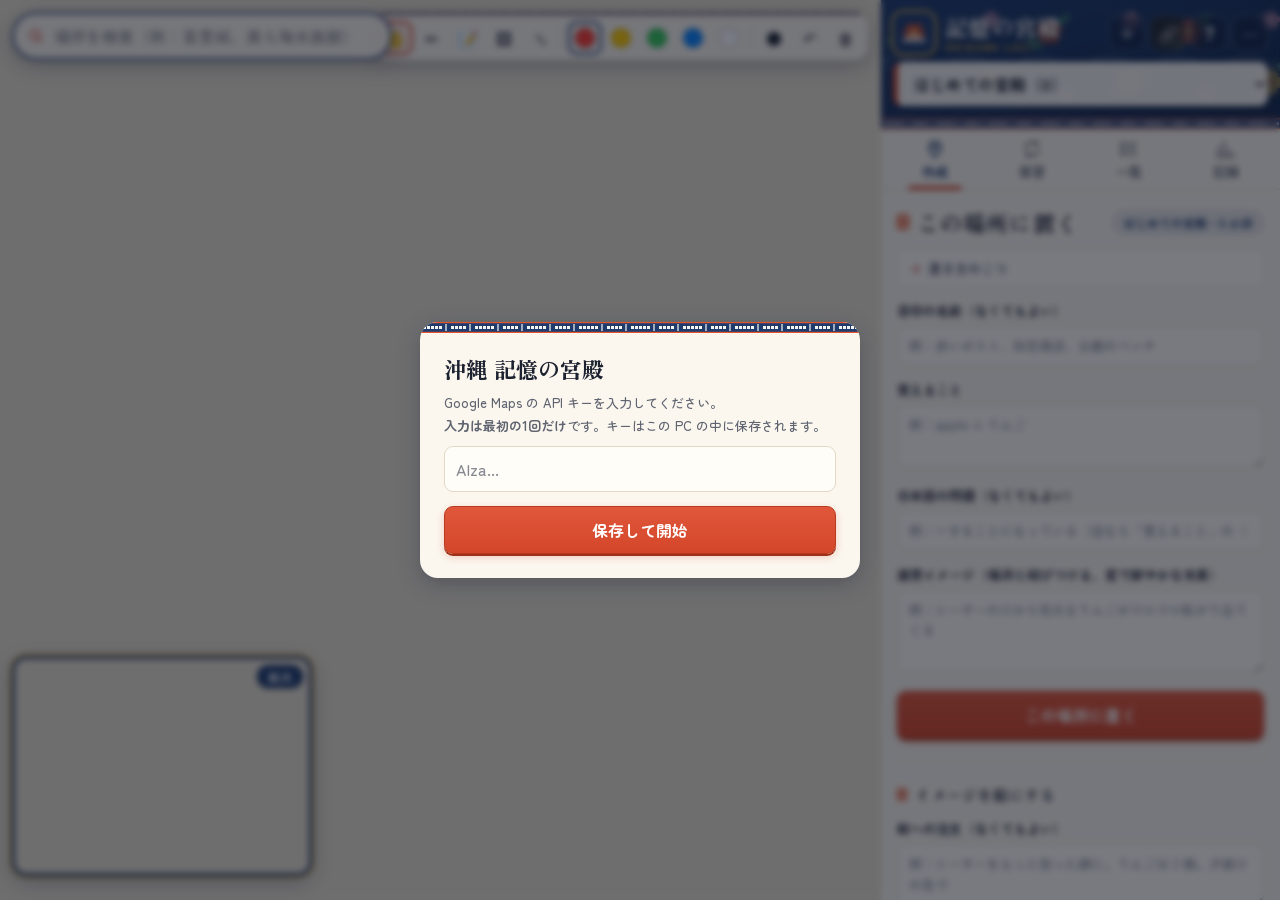
==== commit 5fc8ad4a: "アプリの中で AI の絵を描く（Claude Code）＋絵への注文・直し＋基本設計・詳細設計 - server.py に POST /draw：PC の Claude Code（claude.exe" ====
--- a/index.html
+++ b/index.html
@@ -106,6 +106,6 @@
 </div>
 
 <div id="toast"></div>
-<script src="app.js?v=4"></script>
+<script src="app.js?v=6"></script>
 </body>
 </html>
